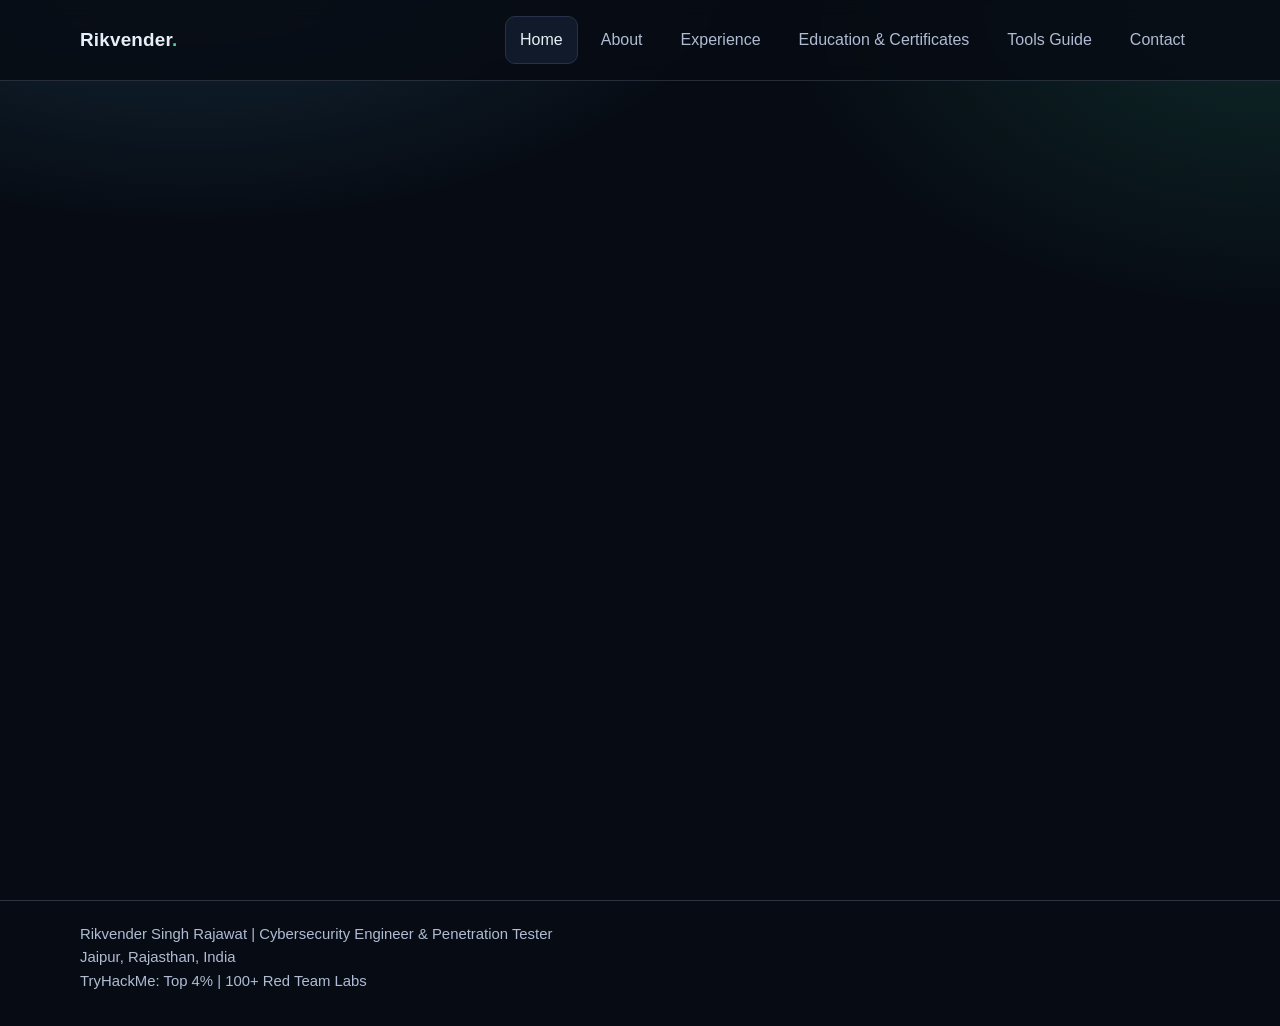
==== index.html @ 1ebbcfe5 "Add files via upload" ====
<!DOCTYPE html>
<html lang="en">
<head>
    <meta charset="UTF-8">
    <meta name="viewport" content="width=device-width, initial-scale=1.0">
    <base href="/">
    <title>Rikvender Singh Rajawat | Cyber Security Engineer</title>
    <meta name="description" content="Rikvender Singh Rajawat with VAPT work and CTF learning guide.">

    <meta http-equiv="Content-Security-Policy" content="default-src 'self'; script-src 'self'; style-src 'self' 'unsafe-inline' https://fonts.googleapis.com; font-src 'self' https://fonts.gstatic.com; img-src 'self' data:; connect-src 'self'; object-src 'none'; frame-ancestors 'none'; form-action 'self'; base-uri 'self';">
    <meta http-equiv="X-Content-Type-Options" content="nosniff">
    <meta http-equiv="X-Frame-Options" content="DENY">
    <meta http-equiv="Referrer-Policy" content="strict-origin-when-cross-origin">
    <meta http-equiv="Permissions-Policy" content="geolocation=(), microphone=(), camera=()">
    <link rel="preconnect" href="https://fonts.googleapis.com">
    <link rel="preconnect" href="https://fonts.gstatic.com" crossorigin>
    <link href="https://fonts.googleapis.com/css2?family=Space+Grotesk:wght@400;500;700&family=IBM+Plex+Mono:wght@400;500&display=swap" rel="stylesheet">
    <link rel="stylesheet" href="style.css">
</head>
<body>
    <header class="site-header">
        <div class="container nav-wrap">
            <a class="brand" href="/">Rikvender<span class="dot">.</span></a>
            <nav class="main-nav">
                <a class="active" href="/">Home</a>
                <a href="/about/">About</a>
                <a href="/experience/">Experience</a>
                <a href="/education/">Education & Certificates</a>
                <a href="/ctf/">Tools Guide</a>
                <a href="/contact/">Contact</a>
            </nav>
        </div>
    </header>

    <main>
        <section class="hero">
            <div class="container">
                <div class="hero-top-grid">
                    <div class="hero-copy reveal">
                        <p class="eyebrow">Certified Ethical Hacker (CEH v13)</p>
                        <h1>Rikvender Singh Rajawat</h1>
                        <p class="lead">
                            VAPT Analyst at <strong>GetePay, Jaipur</strong> focused on web and API penetration testing,
                            exploit validation, and practical remediation support.
                        </p>
                        <p class="achievement-badge">
                            IndiaSkills 2025-2026: West Region Gold Winner and State Gold Winner in Cyber Security
                        </p>
                        <div class="cta-row">
                            <a class="btn btn-primary" href="/experience/">View Experience</a>
                            <a class="btn btn-ghost" href="/education/">Certificates</a>
                        </div>
                    </div>
                    <aside class="hero-profile-card animated-box reveal delay-1">
                        <img class="hero-profile-photo" src="profile.jpg" alt="Portrait of Rikvender Singh Rajawat">
                    </aside>
                </div>

                <div class="hero-bottom-grid">
                    <aside class="hero-medal-card animated-box reveal">
                        <img class="hero-medal-photo" src="madel.jpg" alt="Gold medal achievement in cyber security">
                    </aside>
                    <aside class="hero-card core-skills-card reveal delay-1">
                        <h2>Core Skills</h2>
                        <ul class="focus-list">
                            <li>Web and API Penetration Testing</li>
                            <li>Network VAPT (internal/external)</li>
                            <li>Network Security</li>
                            <li>Burp Suite, OWASP ZAP, and Nmap</li>
                            <li>SQL Injection, XSS, and IDOR validation</li>
                            <li>VAPT scoping with attacker-minded test plans</li>
                            <li>Risk-based VAPT reports and retest verification</li>
                        </ul>
                    </aside>
                </div>
            </div>
        </section>
    </main>

    <footer class="site-footer">
        <div class="container footer-wrap">
            <div class="footer-content">
                <div class="footer-info">
                    <p>Rikvender Singh Rajawat | Cybersecurity Engineer & Penetration Tester</p>
                    <p>Jaipur, Rajasthan, India</p>
                    <p>TryHackMe: Top 4% | 100+ Red Team Labs</p>
                </div>
            </div>
        </div>
    </footer>

    <script src="script.js"></script>
</body>
</html>
---- style.css ----
:root {
    --bg: #070c14;
    --bg-soft: #0e1624;
    --surface: #141f33;
    --line: #26324a;
    --text: #e8eef6;
    --muted: #b0bcd4;
    --accent: #39d8a6;
    --accent-2: #5cc8ff;
    --danger: #ff616a;
    --shadow: 0 8px 24px rgba(0, 0, 0, 0.28);
}

* {
    box-sizing: border-box;
}

html,
body {
    margin: 0;
    padding: 0;
}

body {
    background:
        radial-gradient(900px 500px at 15% -10%, rgba(92, 200, 255, 0.18), transparent 65%),
        radial-gradient(800px 500px at 100% 0%, rgba(57, 216, 166, 0.14), transparent 62%),
        var(--bg);
    color: var(--text);
    font-family: "Space Grotesk", sans-serif;
    line-height: 1.6;
}

.container {
    width: min(1120px, 92%);
    margin: 0 auto;
}

.site-header {
    position: sticky;
    top: 0;
    z-index: 50;
    background: rgba(7, 12, 20, 0.88);
    border-bottom: 1px solid rgba(152, 166, 193, 0.22);
    backdrop-filter: blur(10px);
}

.nav-wrap {
    display: flex;
    justify-content: space-between;
    align-items: center;
    padding: 16px 0;
    gap: 12px;
}

.brand {
    color: var(--text);
    text-decoration: none;
    font-size: 1.18rem;
    font-weight: 700;
    letter-spacing: 0.2px;
}

.dot {
    color: var(--accent);
}

.main-nav {
    display: flex;
    flex-wrap: wrap;
    gap: 8px;
}

.main-nav a {
    color: var(--muted);
    text-decoration: none;
    padding: 10px 14px;
    border-radius: 10px;
    border: 1px solid transparent;
    transition: all 0.25s ease;
}

.main-nav a:hover,
.main-nav a.active {
    color: var(--text);
    border-color: var(--line);
    background: rgba(20, 31, 51, 0.8);
}

.hero {
    padding: 80px 0 56px;
}

.hero-top-grid,
.hero-bottom-grid {
    display: grid;
    grid-template-columns: 1.55fr 1fr;
    gap: 24px;
    align-items: start;
}

.hero-bottom-grid {
    margin-top: 14px;
    grid-template-columns: 1fr 1.55fr;
}

.hero-profile-photo {
    display: block;
    width: 100%;
    max-height: 360px;
    object-fit: contain;
    border-radius: 12px;
    border: 1px solid var(--line);
    background: rgba(14, 22, 36, 0.92);
    padding: 6px;
}

.eyebrow {
    margin: 0 0 8px;
    color: var(--accent-2);
    font-family: "IBM Plex Mono", monospace;
    font-size: 0.9rem;
    letter-spacing: 0.6px;
    text-transform: uppercase;
}

h1 {
    margin: 0 0 16px;
    font-size: clamp(1.9rem, 3.8vw, 3rem);
    line-height: 1.1;
}

h2 {
    margin: 0 0 12px;
    font-size: clamp(1.5rem, 3vw, 2rem);
    line-height: 1.15;
}

h3 {
    margin: 0 0 8px;
}

.lead {
    margin: 0 0 16px;
    color: var(--muted);
    font-size: 1.08rem;
    max-width: 68ch;
    line-height: 1.65;
}

.achievement-badge {
    margin: 0 0 20px;
    display: inline-block;
    color: #061116;
    background: linear-gradient(90deg, var(--accent), #9decd4);
    border-radius: 999px;
    padding: 8px 14px;
    font-size: 0.92rem;
    font-weight: 700;
}

.cta-row {
    display: flex;
    gap: 10px;
    flex-wrap: wrap;
}

.btn {
    display: inline-flex;
    align-items: center;
    justify-content: center;
    text-decoration: none;
    border-radius: 10px;
    border: 1px solid var(--line);
    padding: 10px 14px;
    font-weight: 600;
    transition: transform 0.25s ease, opacity 0.25s ease, border-color 0.25s ease;
}

.btn:hover {
    transform: translateY(-2px);
}

.btn-primary {
    color: #061116;
    background: linear-gradient(90deg, var(--accent), #8cf5d6);
    border: none;
}

.btn-ghost {
    color: var(--text);
    background: rgba(20, 31, 51, 0.9);
}

.hero-card,
.hero-profile-card,
.hero-medal-card,
.card,
.home-photo-card,
.timeline-item,
.contact-item,
.unfold-card,
.resume-layout,
.project-item,
.about-block {
    background: linear-gradient(180deg, rgba(22, 35, 54, 0.95), rgba(14, 22, 36, 0.98));
    border: 1px solid var(--line);
    border-radius: 14px;
    box-shadow: var(--shadow);
}

.animated-box {
    position: relative;
    overflow: hidden;
    isolation: isolate;
    transition: transform 0.25s ease, border-color 0.25s ease;
}

.animated-box::before {
    content: "";
    position: absolute;
    inset: -120% 30%;
    background: linear-gradient(180deg, transparent, rgba(92, 200, 255, 0.24), transparent);
    animation: box-sweep 4.8s linear infinite;
    z-index: 0;
    pointer-events: none;
}

.animated-box > * {
    position: relative;
    z-index: 1;
}

.animated-box:hover {
    transform: translateY(-3px);
    border-color: rgba(92, 200, 255, 0.55);
}

@keyframes box-sweep {
    0% {
        transform: translateY(-32%);
    }
    100% {
        transform: translateY(32%);
    }
}

.about-highlights {
    display: grid;
    grid-template-columns: repeat(4, minmax(0, 1fr));
    gap: 12px;
}

.about-kpi {
    position: relative;
    overflow: hidden;
    background: linear-gradient(180deg, rgba(20, 31, 51, 0.9), rgba(14, 22, 36, 0.95));
    border: 1px solid var(--line);
    border-radius: 12px;
    padding: 14px;
    box-shadow: var(--shadow);
}

.about-kpi::before {
    content: "";
    position: absolute;
    inset: 0 auto auto 0;
    width: 100%;
    height: 2px;
    background: linear-gradient(90deg, var(--accent), var(--accent-2));
}

.about-kpi-label {
    display: block;
    color: var(--muted);
    font-family: "IBM Plex Mono", monospace;
    font-size: 0.76rem;
    letter-spacing: 0.4px;
    text-transform: uppercase;
}

.about-kpi strong {
    display: block;
    margin-top: 5px;
    font-size: 0.95rem;
    line-height: 1.35;
}

.about-grid {
    display: grid;
    grid-template-columns: repeat(2, minmax(0, 1fr));
    gap: 14px;
}

.about-card {
    background: linear-gradient(180deg, rgba(20, 31, 51, 0.9), rgba(14, 22, 36, 0.95));
    border: 1px solid var(--line);
    border-radius: 14px;
    box-shadow: var(--shadow);
    padding: 18px;
}

.about-card-priority {
    border-color: rgba(92, 200, 255, 0.55);
    grid-column: span 2;
}

.about-card p {
    margin: 0;
    color: var(--muted);
}

.about-card p + p {
    margin-top: 10px;
}

.about-list {
    margin: 0;
    padding-left: 18px;
    color: var(--muted);
}

.about-list li + li {
    margin-top: 8px;
}

.about-actions {
    display: flex;
    gap: 10px;
    flex-wrap: wrap;
}

.about-identity-panel {
    background: linear-gradient(180deg, rgba(20, 31, 51, 0.92), rgba(14, 22, 36, 0.98));
    border: 1px solid var(--line);
    border-radius: 14px;
    box-shadow: var(--shadow);
    padding: 18px;
}

.about-identity-panel p {
    margin: 0;
    color: var(--muted);
}

.about-meta-row {
    display: flex;
    flex-wrap: wrap;
    gap: 8px;
    margin-bottom: 12px;
}

.about-meta-chip {
    border: 1px solid rgba(92, 200, 255, 0.45);
    background: rgba(14, 22, 36, 0.92);
    color: var(--text);
    padding: 6px 10px;
    border-radius: 999px;
    font-size: 0.82rem;
    line-height: 1.25;
}

.about-role-grid {
    display: grid;
    grid-template-columns: repeat(2, minmax(0, 1fr));
    gap: 14px;
}

.about-role-card {
    background: linear-gradient(180deg, rgba(20, 31, 51, 0.92), rgba(14, 22, 36, 0.98));
    border: 1px solid var(--line);
    border-radius: 14px;
    box-shadow: var(--shadow);
    padding: 18px;
}

.about-role-card h2 {
    margin-bottom: 10px;
}

.about-role-card p {
    margin: 0;
    color: var(--muted);
}

.about-role-card p + p {
    margin-top: 10px;
}

.about-lite-hero p:last-child {
    max-width: 62ch;
}

.about-lite-grid {
    display: grid;
    grid-template-columns: 1.25fr 1fr;
    gap: 18px;
}

.about-lite-offset {
    grid-template-columns: 1fr 1.25fr;
}

.about-lite-panel {
    position: relative;
    overflow: hidden;
    background: linear-gradient(180deg, rgba(22, 35, 54, 0.95), rgba(14, 22, 36, 0.98));
    border: 1px solid rgba(92, 200, 255, 0.35);
    border-radius: 16px;
    box-shadow: var(--shadow);
    padding: 24px 26px;
}

.about-lite-panel::before {
    content: "";
    position: absolute;
    inset: 0 auto auto 0;
    width: 100%;
    height: 2px;
    background: linear-gradient(90deg, var(--accent-2), var(--accent));
}

.about-lite-panel h2 {
    margin-bottom: 10px;
    font-size: clamp(1.2rem, 2.2vw, 1.45rem);
}

.about-lite-panel p {
    margin: 0;
    color: var(--muted);
}

.about-lite-chips {
    display: flex;
    flex-wrap: wrap;
    gap: 8px;
    margin-top: 14px;
}

.about-lite-chips span {
    padding: 6px 10px;
    border-radius: 999px;
    border: 1px solid var(--line);
    background: rgba(7, 12, 20, 0.72);
    color: var(--text);
    font-size: 0.82rem;
    line-height: 1.2;
}

.about-lite-list {
    margin: 0;
    padding-left: 18px;
    color: var(--muted);
}

.about-lite-list li + li {
    margin-top: 8px;
}

.about-lite-panel .about-actions {
    margin-top: 14px;
}

.exp-highlights {
    display: grid;
    grid-template-columns: repeat(4, minmax(0, 1fr));
    gap: 12px;
}

.exp-kpi {
    position: relative;
    overflow: hidden;
    background: linear-gradient(180deg, rgba(20, 31, 51, 0.9), rgba(14, 22, 36, 0.95));
    border: 1px solid var(--line);
    border-radius: 12px;
    padding: 14px;
    box-shadow: var(--shadow);
}

.exp-kpi::before {
    content: "";
    position: absolute;
    inset: 0 auto auto 0;
    width: 100%;
    height: 2px;
    background: linear-gradient(90deg, var(--accent), var(--accent-2));
}

.exp-kpi-label {
    display: block;
    color: var(--muted);
    font-family: "IBM Plex Mono", monospace;
    font-size: 0.76rem;
    letter-spacing: 0.4px;
    text-transform: uppercase;
}

.exp-kpi strong {
    display: block;
    margin-top: 5px;
    font-size: 0.95rem;
    line-height: 1.35;
}

.exp-primary-card,
.exp-card {
    background: linear-gradient(180deg, rgba(20, 31, 51, 0.9), rgba(14, 22, 36, 0.95));
    border: 1px solid var(--line);
    border-radius: 14px;
    box-shadow: var(--shadow);
}

.exp-primary-card {
    padding: 20px;
    border-color: rgba(92, 200, 255, 0.55);
}

.exp-card {
    padding: 18px;
}

.exp-role-head {
    display: flex;
    justify-content: space-between;
    gap: 12px;
    flex-wrap: wrap;
    margin-bottom: 8px;
}

.exp-role-head h2 {
    margin: 0;
    font-size: clamp(1.2rem, 2.2vw, 1.55rem);
}

.exp-date {
    color: var(--accent);
    font-family: "IBM Plex Mono", monospace;
    font-size: 0.9rem;
}

.exp-primary-card p,
.exp-card p {
    margin: 0;
    color: var(--muted);
}

.exp-primary-card p + p,
.exp-card p + p {
    margin-top: 10px;
}

.exp-columns {
    display: grid;
    grid-template-columns: repeat(2, minmax(0, 1fr));
    gap: 14px;
    margin-top: 14px;
}

.exp-columns h3 {
    margin-bottom: 8px;
}

.exp-list {
    margin: 0;
    padding-left: 20px;
    color: var(--muted);
    line-height: 1.7;
}

.exp-list li + li {
    margin-top: 8px;
}

.exp-grid {
    display: grid;
    grid-template-columns: repeat(2, minmax(0, 1fr));
    gap: 14px;
}

.exp-page-hero {
    padding-bottom: 10px;
}

.exp-hero-grid {
    display: grid;
    grid-template-columns: 1.55fr 1fr;
    gap: 16px;
    align-items: stretch;
}

.exp-resume-box {
    background: rgba(14, 22, 36, 0.92);
    border: 1px solid rgba(92, 200, 255, 0.4);
    border-radius: 14px;
    box-shadow: var(--shadow);
    padding: 18px;
}

.exp-resume-box h3 {
    margin: 4px 0 8px;
}

.exp-resume-box p {
    margin: 0 0 14px;
    color: var(--muted);
}

.exp-mini-label {
    display: inline-block;
    color: var(--accent-2);
    font-family: "IBM Plex Mono", monospace;
    font-size: 0.78rem;
    letter-spacing: 0.5px;
    text-transform: uppercase;
}

.exp-logo-strip {
    display: grid;
    grid-template-columns: repeat(3, minmax(0, 1fr));
    gap: 12px;
}

.exp-logo-item {
    display: flex;
    align-items: center;
    gap: 14px;
    background: rgba(18, 28, 44, 0.95);
    border: 1px solid var(--line);
    border-radius: 12px;
    box-shadow: var(--shadow);
    padding: 16px 18px;
}

.exp-logo-item img {
    width: 52px;
    height: 52px;
    object-fit: contain;
    border-radius: 8px;
    border: 1px solid var(--line);
    background: #fff;
    padding: 5px;
    flex-shrink: 0;
}

.exp-logo-item strong {
    display: block;
    line-height: 1.3;
}

.exp-logo-item p {
    margin: 2px 0 0;
    color: var(--muted);
    font-size: 0.9rem;
}

.exp-spotlight {
    background: linear-gradient(180deg, rgba(22, 35, 54, 0.95), rgba(14, 22, 36, 0.98));
    border: 1px solid rgba(92, 200, 255, 0.5);
    border-radius: 14px;
    box-shadow: var(--shadow);
    padding: 26px;
}

.exp-spotlight-head,
.exp-role-top {
    display: flex;
    justify-content: space-between;
    gap: 12px;
    flex-wrap: wrap;
    align-items: flex-start;
}

.exp-company-wrap {
    display: flex;
    align-items: center;
    gap: 12px;
}

.exp-company-logo,
.exp-role-logo {
    width: 72px;
    height: 72px;
    object-fit: contain;
    border-radius: 10px;
    border: 1px solid var(--line);
    background: #fff;
    padding: 6px;
    flex-shrink: 0;
}

.exp-role-logo {
    width: 58px;
    height: 58px;
}

.exp-company-location {
    margin: 2px 0 0;
    color: var(--muted);
}

.exp-spotlight p {
    margin: 12px 0 0;
    color: var(--muted);
}

.exp-detail-grid {
    display: grid;
    grid-template-columns: repeat(2, minmax(0, 1fr));
    gap: 14px;
    margin-top: 14px;
}

.exp-detail-grid h3 {
    margin-bottom: 8px;
}

.exp-role-list {
    display: grid;
    gap: 14px;
}

.exp-role-item {
    background: rgba(18, 28, 44, 0.95);
    border: 1px solid var(--line);
    border-radius: 14px;
    box-shadow: var(--shadow);
    padding: 20px;
}

.exp-role-item .exp-list {
    margin-top: 12px;
}

.ed-kpi-row {
    display: grid;
    grid-template-columns: repeat(4, minmax(0, 1fr));
    gap: 12px;
}

.ed-kpi {
    position: relative;
    overflow: hidden;
    background: linear-gradient(180deg, rgba(20, 31, 51, 0.92), rgba(14, 22, 36, 0.98));
    border: 1px solid var(--line);
    border-radius: 12px;
    box-shadow: var(--shadow);
    padding: 14px;
}

.ed-kpi::before {
    content: "";
    position: absolute;
    inset: 0 auto auto 0;
    width: 100%;
    height: 2px;
    background: linear-gradient(90deg, var(--accent), var(--accent-2));
}

.ed-kpi-label {
    display: block;
    color: var(--muted);
    font-family: "IBM Plex Mono", monospace;
    font-size: 0.76rem;
    letter-spacing: 0.4px;
    text-transform: uppercase;
}

.ed-kpi strong {
    display: block;
    margin-top: 5px;
    font-size: 0.95rem;
    line-height: 1.35;
}

.ed-feature-grid {
    display: grid;
    grid-template-columns: repeat(2, minmax(0, 1fr));
    gap: 14px;
}

.ed-feature-card {
    background: linear-gradient(180deg, rgba(20, 31, 51, 0.92), rgba(14, 22, 36, 0.98));
    border: 1px solid var(--line);
    border-radius: 14px;
    box-shadow: var(--shadow);
    padding: 18px;
}

.ed-feature-card p {
    margin: 0;
    color: var(--muted);
}

.ed-feature-card p + p {
    margin-top: 10px;
}

.ed-list {
    margin: 10px 0 0;
    padding-left: 18px;
    color: var(--muted);
}

.ed-list li + li {
    margin-top: 8px;
}

.ed-school-grid {
    display: grid;
    grid-template-columns: repeat(2, minmax(0, 1fr));
    gap: 14px;
}

.ed-school-card {
    background: linear-gradient(180deg, rgba(20, 31, 51, 0.92), rgba(14, 22, 36, 0.98));
    border: 1px solid var(--line);
    border-radius: 14px;
    box-shadow: var(--shadow);
    padding: 18px;
}

.ed-school-card h3 {
    margin-bottom: 6px;
}

.ed-school-card p {
    margin: 0;
    color: var(--muted);
}

.ed-school-card p + p {
    margin-top: 8px;
}

.ed-school-date {
    margin-bottom: 8px !important;
    color: var(--accent);
    font-family: "IBM Plex Mono", monospace;
    font-size: 0.88rem;
}

.ed-cert-grid {
    display: grid;
    grid-template-columns: repeat(3, minmax(0, 1fr));
    gap: 14px;
}

.ed-cert-card {
    background: linear-gradient(180deg, rgba(20, 31, 51, 0.92), rgba(14, 22, 36, 0.98));
    border: 1px solid var(--line);
    border-radius: 14px;
    box-shadow: var(--shadow);
    padding: 18px;
}

.ed-cert-card p {
    margin: 0;
    color: var(--muted);
}

.ed-actions {
    display: flex;
    gap: 10px;
    flex-wrap: wrap;
}

.edu-page-hero {
    padding-bottom: 12px;
}

.edu-hero-grid {
    display: grid;
    grid-template-columns: 1.55fr 1fr;
    gap: 16px;
    align-items: stretch;
}

.edu-side-card {
    background: rgba(14, 22, 36, 0.92);
    border: 1px solid rgba(92, 200, 255, 0.42);
    border-radius: 14px;
    box-shadow: var(--shadow);
    padding: 18px;
}

.edu-mini-label {
    display: inline-block;
    color: var(--accent-2);
    font-family: "IBM Plex Mono", monospace;
    font-size: 0.78rem;
    letter-spacing: 0.5px;
    text-transform: uppercase;
}

.edu-side-list {
    margin: 10px 0 0;
    padding-left: 18px;
    color: var(--muted);
}

.edu-side-list li + li {
    margin-top: 8px;
}

.edu-visual-grid {
    display: grid;
    grid-template-columns: repeat(3, minmax(0, 1fr));
    gap: 18px;
}

.edu-visual-card {
    background: linear-gradient(180deg, rgba(20, 31, 51, 0.95), rgba(14, 22, 36, 0.98));
    border: 1px solid var(--line);
    border-radius: 14px;
    box-shadow: var(--shadow);
    padding: 20px;
}

/* THM badge card: full-width row, badge fits inside */
.edu-thm-card {
    grid-column: 1 / -1;
    display: flex;
    flex-direction: column;
    align-items: center;
    padding: 24px;
}

.thm-badge-wrap {
    margin-top: 16px;
    width: 100%;
    max-width: 400px;
    display: flex;
    justify-content: center;
    align-items: center;
    overflow: hidden;
}

#thm-badge {
    width: 100%;
    max-width: 360px;
    height: 95px;
    border-radius: 12px;
    border: none;
    display: block;
}

.edu-badge-image {
    display: block;
    width: 100%;
    height: 120px;
    object-fit: contain;
    border-radius: 10px;
    border: 1px solid var(--line);
    background: rgba(255, 255, 255, 0.96);
    padding: 8px;
    margin-bottom: 12px;
}

.edu-visual-card h3 {
    margin-bottom: 8px;
}

.edu-visual-card p {
    margin: 0;
    color: var(--muted);
    line-height: 1.65;
}

.edu-mini-list {
    margin: 0;
    padding-left: 18px;
    color: var(--muted);
}

.edu-mini-list li + li {
    margin-top: 8px;
}

.edu-academic-grid {
    display: grid;
    grid-template-columns: repeat(2, minmax(0, 1fr));
    gap: 14px;
}

.edu-academic-card {
    background: rgba(18, 28, 44, 0.95);
    border: 1px solid var(--line);
    border-radius: 14px;
    box-shadow: var(--shadow);
    padding: 20px;
}

.edu-school-head {
    display: flex;
    gap: 12px;
    align-items: center;
    margin-bottom: 10px;
}

.edu-university-logo {
    width: 70px;
    height: 70px;
    object-fit: contain;
    border-radius: 10px;
    border: 1px solid var(--line);
    background: #fff;
    padding: 6px;
    flex-shrink: 0;
}

.edu-school-name {
    margin: 0;
    color: var(--muted);
}

.edu-school-gpa {
    margin: 0 0 8px;
    color: var(--accent);
    font-family: "IBM Plex Mono", monospace;
    font-size: 0.88rem;
}

.edu-academic-card p {
    margin: 0;
    color: var(--muted);
}

.edu-cert-layout {
    display: grid;
    grid-template-columns: repeat(2, minmax(0, 1fr));
    gap: 14px;
}

.edu-cert-panel {
    background: rgba(14, 22, 36, 0.92);
    border: 1px solid var(--line);
    border-radius: 14px;
    box-shadow: var(--shadow);
    padding: 18px;
}

.edu-cert-panel h3 {
    margin-bottom: 10px;
}

.hero-card {
    padding: 22px;
}

.hero-profile-card {
    padding: 16px;
}

.hero-medal-card {
    padding: 20px;
}

.hero-medal-photo {
    display: block;
    width: 100%;
    max-height: 320px;
    object-fit: contain;
    border-radius: 10px;
    border: 1px solid var(--line);
    background: rgba(14, 22, 36, 0.92);
    padding: 6px;
    margin-bottom: 0;
}

.core-skills-card {
    margin-top: 20px;
    background: rgba(14, 22, 36, 0.95);
}

.focus-list {
    margin: 0;
    padding-left: 20px;
    color: var(--muted);
    line-height: 1.7;
}

.focus-list li + li {
    margin-top: 6px;
}

.section {
    padding: 28px 0 40px;
}

.section-head {
    margin-bottom: 22px;
}

.section-head .eyebrow {
    margin-bottom: 6px;
}

.cards {
    display: grid;
    grid-template-columns: repeat(3, minmax(0, 1fr));
    gap: 14px;
}

.card {
    padding: 18px;
}

.home-photo-grid {
    display: grid;
    grid-template-columns: repeat(2, minmax(0, 1fr));
    gap: 14px;
}

.home-photo-card {
    padding: 18px;
}

.home-photo {
    display: block;
    width: 100%;
    aspect-ratio: 4 / 3;
    object-fit: cover;
    border-radius: 10px;
    border: 1px solid var(--line);
    margin-bottom: 12px;
}

.card p,
.timeline-item p,
.about-block p,
.project-item p,
.contact-item p,
.resume-layout p {
    margin: 0;
    color: var(--muted);
}

.home-photo-card p {
    margin: 0;
    color: var(--muted);
}

.unfold-card {
    overflow: hidden;
}

.unfold-trigger {
    width: 100%;
    background: transparent;
    border: none;
    padding: 16px 18px;
    color: var(--text);
    display: flex;
    justify-content: space-between;
    align-items: center;
    font: inherit;
    cursor: pointer;
}

.plus {
    font-size: 1.45rem;
    color: var(--accent);
    transition: transform 0.2s ease;
}

.unfold-card.open .plus {
    transform: rotate(45deg);
}

.unfold-content {
    max-height: 0;
    overflow: hidden;
    transition: max-height 0.35s ease;
    border-top: 1px solid transparent;
}

.unfold-card.open .unfold-content {
    border-top-color: var(--line);
    max-height: 380px;
}

.unfold-content p {
    margin: 0;
    padding: 16px 18px 18px;
    color: var(--muted);
}

.page-hero {
    padding: 64px 0 24px;
}

.page-hero p {
    margin: 0;
    color: var(--muted);
    max-width: 70ch;
}

.timeline {
    display: grid;
    gap: 12px;
}

.timeline-item {
    padding: 18px;
    border-left: 4px solid var(--accent-2);
}

.timeline-head {
    display: flex;
    justify-content: space-between;
    gap: 14px;
    flex-wrap: wrap;
    margin-bottom: 8px;
}

.timeline-head strong {
    font-size: 1.04rem;
}

.timeline-head span {
    color: var(--accent);
    font-family: "IBM Plex Mono", monospace;
    font-size: 0.9rem;
}

.chip-row {
    display: flex;
    flex-wrap: wrap;
    gap: 8px;
}

.chip {
    border: 1px solid var(--line);
    padding: 6px 10px;
    border-radius: 999px;
    color: var(--muted);
    background: rgba(14, 22, 36, 0.9);
    font-size: 0.88rem;
}

.project-list {
    display: grid;
    gap: 12px;
}

.project-item {
    padding: 18px;
}

.project-item h3 {
    margin: 0 0 8px;
}

.resume-layout {
    padding: 20px;
}

.resume-header {
    border-bottom: 1px solid var(--line);
    margin-bottom: 14px;
    padding-bottom: 10px;
}

.resume-header h2 {
    margin-bottom: 4px;
}

.resume-block {
    margin: 14px 0;
}

.resume-block h3 {
    margin-bottom: 6px;
}

.tool-list {
    margin: 0;
    padding-left: 18px;
    color: var(--muted);
    columns: 2;
}

.contact-grid {
    display: grid;
    gap: 18px;
    grid-template-columns: repeat(3, minmax(0, 1fr));
}

.contact-item {
    padding: 20px;
}

.contact-item a {
    color: var(--accent-2);
    text-decoration: none;
}

.contact-social-toggle {
    margin-top: 8px;
}

.contact-social-panel {
    display: grid;
    gap: 8px;
    margin-top: 12px;
}

.contact-social-panel p {
    margin: 0;
}

.contact-social-panel[hidden] {
    display: none;
}

.guide-grid,
.resource-grid {
    display: grid;
    grid-template-columns: repeat(2, minmax(0, 1fr));
    gap: 14px;
}

.guide-card,
.resource-item {
    background: linear-gradient(180deg, rgba(20, 31, 51, 0.9), rgba(14, 22, 36, 0.95));
    border: 1px solid var(--line);
    border-radius: 14px;
    box-shadow: var(--shadow);
    padding: 18px;
}

.guide-card p,
.resource-item p {
    margin: 0;
    color: var(--muted);
}

.guide-card p + p {
    margin-top: 8px;
}

.guide-meta {
    color: var(--accent-2) !important;
    font-family: "IBM Plex Mono", monospace;
    font-size: 0.88rem;
}

.guide-card code {
    display: inline-block;
    margin-top: 2px;
    color: var(--text);
    background: rgba(7, 12, 20, 0.78);
    border: 1px solid var(--line);
    border-radius: 8px;
    padding: 5px 8px;
    font-family: "IBM Plex Mono", monospace;
    font-size: 0.84rem;
}

.checklist {
    margin: 0;
    padding: 14px 18px 18px 32px;
    color: var(--muted);
}

.checklist li + li {
    margin-top: 8px;
}

.site-footer {
    border-top: 1px solid rgba(152, 166, 193, 0.26);
    margin-top: 48px;
}

.footer-wrap {
    padding: 22px 0 32px;
    display: flex;
    justify-content: space-between;
    gap: 12px;
    flex-wrap: wrap;
}

.footer-wrap p {
    margin: 0;
    color: var(--muted);
    font-size: 0.93rem;
}

.footer-content {
    display: flex;
    justify-content: space-between;
    align-items: center;
    gap: 30px;
    flex-wrap: wrap;
    width: 100%;
}

.footer-info {
    flex: 1;
    min-width: 250px;
}

.social-links {
    display: flex;
    gap: 12px;
    flex-wrap: wrap;
}

.social-btn {
    display: inline-flex;
    align-items: center;
    gap: 8px;
    padding: 10px 16px;
    background: rgba(152, 166, 193, 0.1);
    border: 1px solid rgba(152, 166, 193, 0.2);
    border-radius: 8px;
    color: var(--text);
    text-decoration: none;
    font-size: 0.9rem;
    font-weight: 500;
    transition: all 0.2s ease;
    backdrop-filter: blur(10px);
}

.social-btn:hover {
    background: rgba(57, 216, 166, 0.15);
    border-color: var(--accent);
    transform: translateY(-2px);
    box-shadow: 0 4px 20px rgba(57, 216, 166, 0.2);
}

.social-btn svg {
    flex-shrink: 0;
}

.reveal {
    opacity: 0;
    transform: translateY(16px);
    transition: opacity 0.55s ease, transform 0.55s ease;
}

.reveal.show {
    opacity: 1;
    transform: translateY(0);
}

.delay-1 {
    transition-delay: 0.1s;
}

.delay-2 {
    transition-delay: 0.2s;
}

@media (max-width: 930px) {
    .hero-top-grid,
    .hero-bottom-grid,
    .exp-hero-grid,
    .exp-logo-strip,
    .exp-detail-grid,
    .edu-hero-grid,
    .edu-visual-grid,
    .edu-academic-grid,
    .edu-cert-layout,
    .cards,
    .home-photo-grid,
    .contact-grid,
    .guide-grid,
    .resource-grid,
    .about-grid,
    .about-lite-grid,
    .about-highlights,
    .about-role-grid,
    .exp-highlights,
    .exp-grid,
    .exp-columns,
    .ed-kpi-row,
    .ed-feature-grid,
    .ed-school-grid,
    .ed-cert-grid {
        grid-template-columns: 1fr;
    }

    .about-card-priority {
        grid-column: auto;
    }

    .tool-list {
        columns: 1;
    }

    .exp-role-top {
        flex-direction: column;
    }
}

@media (max-width: 650px) {
    .main-nav {
        justify-content: flex-start;
    }

    .nav-wrap {
        align-items: flex-start;
        flex-direction: column;
    }

    .hero {
        padding-top: 40px;
    }

    .hero-profile-photo {
        max-height: 300px;
    }

    .about-lite-panel {
        padding: 20px;
    }

    .edu-school-head {
        align-items: flex-start;
    }

    .edu-university-logo {
        width: 62px;
        height: 62px;
    }

    .edu-thm-card {
        padding: 20px;
    }

    #thm-badge {
        max-width: 100%;
        min-height: 90px;
    }

    .page-hero {
        padding-top: 48px;
    }

    .section {
        padding-top: 24px;
        padding-bottom: 32px;
    }
}
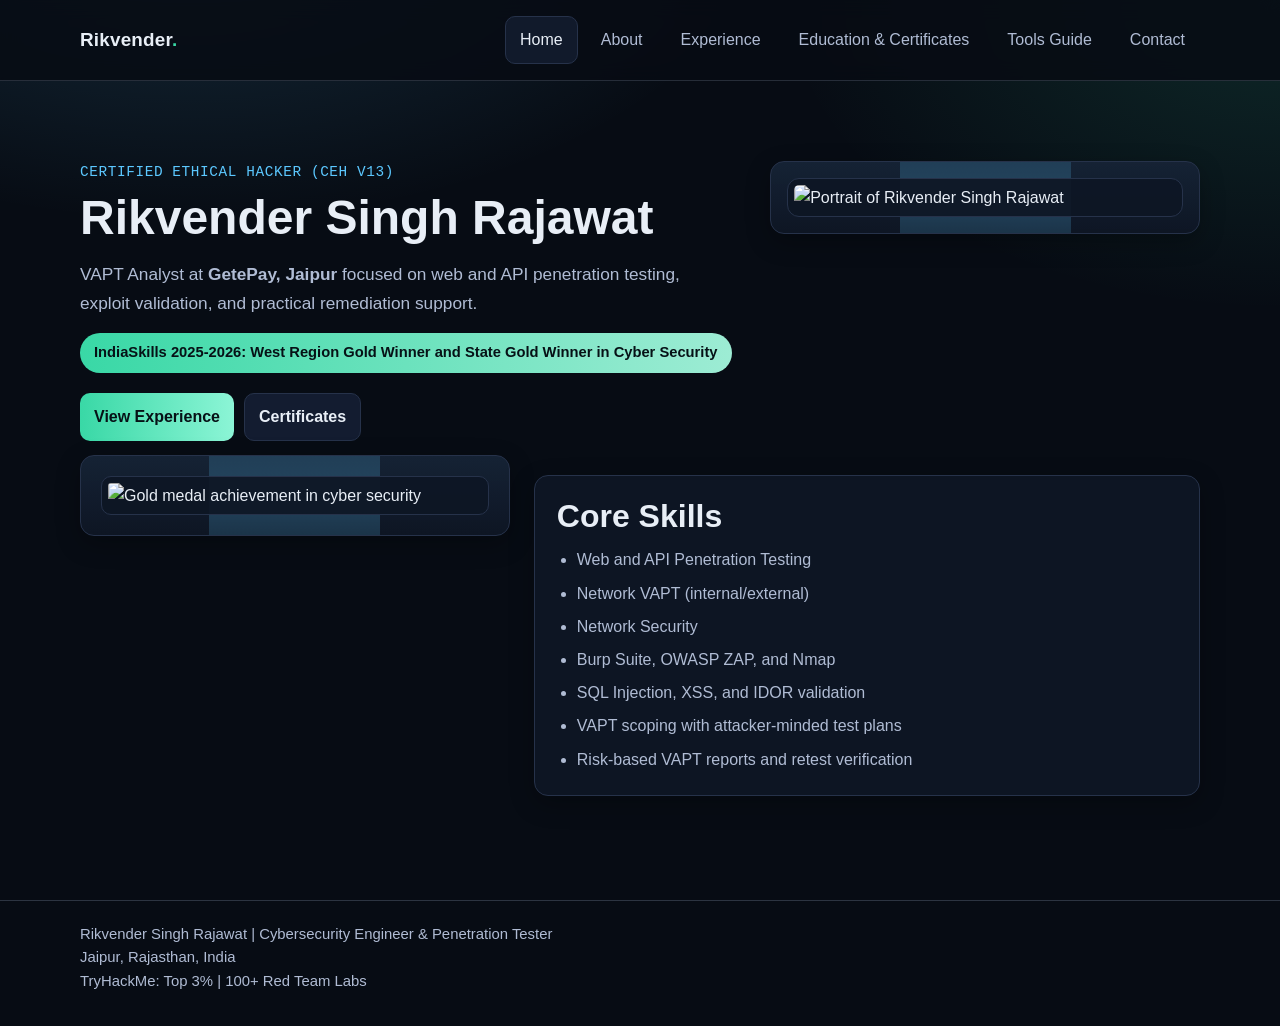
==== commit e129c7a7: "Update index.html" ====
--- a/index.html
+++ b/index.html
@@ -83,7 +83,7 @@
                 <div class="footer-info">
                     <p>Rikvender Singh Rajawat | Cybersecurity Engineer & Penetration Tester</p>
                     <p>Jaipur, Rajasthan, India</p>
-                    <p>TryHackMe: Top 4% | 100+ Red Team Labs</p>
+                    <p>TryHackMe: Top 3% | 100+ Red Team Labs</p>
                 </div>
             </div>
         </div>
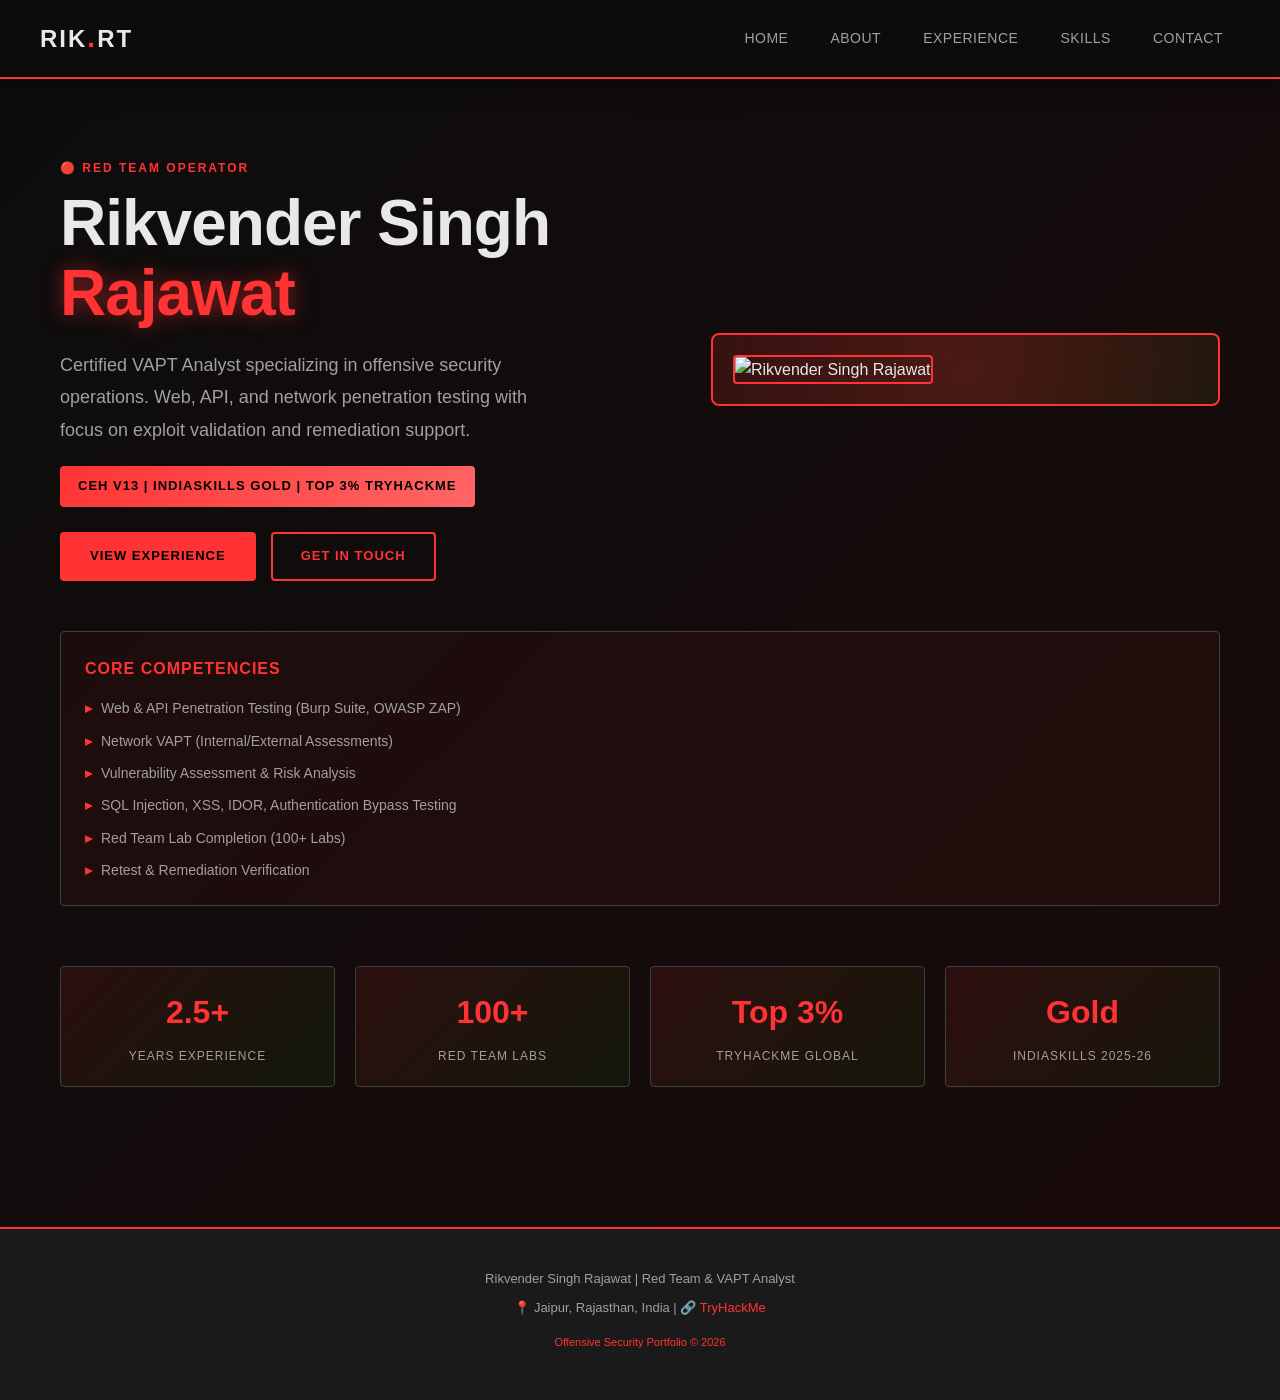
==== commit 9d425d59: "feat: complete modernization - red team VAPT analyst portfolio with professional UI/UX overhaul" ====
--- a/index.html
+++ b/index.html
@@ -1,94 +1,92 @@
-<!DOCTYPE html>
-<html lang="en">
-<head>
-    <meta charset="UTF-8">
-    <meta name="viewport" content="width=device-width, initial-scale=1.0">
-    <base href="/">
-    <title>Rikvender Singh Rajawat | Cyber Security Engineer</title>
-    <meta name="description" content="Rikvender Singh Rajawat with VAPT work and CTF learning guide.">
-
-    <meta http-equiv="Content-Security-Policy" content="default-src 'self'; script-src 'self'; style-src 'self' 'unsafe-inline' https://fonts.googleapis.com; font-src 'self' https://fonts.gstatic.com; img-src 'self' data:; connect-src 'self'; object-src 'none'; frame-ancestors 'none'; form-action 'self'; base-uri 'self';">
-    <meta http-equiv="X-Content-Type-Options" content="nosniff">
-    <meta http-equiv="X-Frame-Options" content="DENY">
-    <meta http-equiv="Referrer-Policy" content="strict-origin-when-cross-origin">
-    <meta http-equiv="Permissions-Policy" content="geolocation=(), microphone=(), camera=()">
-    <link rel="preconnect" href="https://fonts.googleapis.com">
-    <link rel="preconnect" href="https://fonts.gstatic.com" crossorigin>
-    <link href="https://fonts.googleapis.com/css2?family=Space+Grotesk:wght@400;500;700&family=IBM+Plex+Mono:wght@400;500&display=swap" rel="stylesheet">
-    <link rel="stylesheet" href="style.css">
-</head>
-<body>
-    <header class="site-header">
-        <div class="container nav-wrap">
-            <a class="brand" href="/">Rikvender<span class="dot">.</span></a>
-            <nav class="main-nav">
-                <a class="active" href="/">Home</a>
-                <a href="/about/">About</a>
-                <a href="/experience/">Experience</a>
-                <a href="/education/">Education & Certificates</a>
-                <a href="/ctf/">Tools Guide</a>
-                <a href="/contact/">Contact</a>
-            </nav>
-        </div>
-    </header>
-
-    <main>
-        <section class="hero">
-            <div class="container">
-                <div class="hero-top-grid">
-                    <div class="hero-copy reveal">
-                        <p class="eyebrow">Certified Ethical Hacker (CEH v13)</p>
-                        <h1>Rikvender Singh Rajawat</h1>
-                        <p class="lead">
-                            VAPT Analyst at <strong>GetePay, Jaipur</strong> focused on web and API penetration testing,
-                            exploit validation, and practical remediation support.
-                        </p>
-                        <p class="achievement-badge">
-                            IndiaSkills 2025-2026: West Region Gold Winner and State Gold Winner in Cyber Security
-                        </p>
-                        <div class="cta-row">
-                            <a class="btn btn-primary" href="/experience/">View Experience</a>
-                            <a class="btn btn-ghost" href="/education/">Certificates</a>
-                        </div>
-                    </div>
-                    <aside class="hero-profile-card animated-box reveal delay-1">
-                        <img class="hero-profile-photo" src="profile.jpg" alt="Portrait of Rikvender Singh Rajawat">
-                    </aside>
-                </div>
-
-                <div class="hero-bottom-grid">
-                    <aside class="hero-medal-card animated-box reveal">
-                        <img class="hero-medal-photo" src="madel.jpg" alt="Gold medal achievement in cyber security">
-                    </aside>
-                    <aside class="hero-card core-skills-card reveal delay-1">
-                        <h2>Core Skills</h2>
-                        <ul class="focus-list">
-                            <li>Web and API Penetration Testing</li>
-                            <li>Network VAPT (internal/external)</li>
-                            <li>Network Security</li>
-                            <li>Burp Suite, OWASP ZAP, and Nmap</li>
-                            <li>SQL Injection, XSS, and IDOR validation</li>
-                            <li>VAPT scoping with attacker-minded test plans</li>
-                            <li>Risk-based VAPT reports and retest verification</li>
-                        </ul>
-                    </aside>
-                </div>
-            </div>
-        </section>
-    </main>
-
-    <footer class="site-footer">
-        <div class="container footer-wrap">
-            <div class="footer-content">
-                <div class="footer-info">
-                    <p>Rikvender Singh Rajawat | Cybersecurity Engineer & Penetration Tester</p>
-                    <p>Jaipur, Rajasthan, India</p>
-                    <p>TryHackMe: Top 3% | 100+ Red Team Labs</p>
-                </div>
-            </div>
-        </div>
-    </footer>
-
-    <script src="script.js"></script>
-</body>
-</html>
+<!DOCTYPE html>
+<html lang="en">
+<head>
+    <meta charset="UTF-8">
+    <meta name="viewport" content="width=device-width, initial-scale=1.0">
+    <title>Rikvender Singh Rajawat | Red Team VAPT Analyst</title>
+    <meta name="description" content="Professional Red Team & VAPT Analyst portfolio. Specializing in web, API, and network penetration testing.">
+    <meta name="keywords" content="VAPT, Red Team, Penetration Testing, Cybersecurity, Ethical Hacking">
+    <meta property="og:title" content="Rikvender Singh Rajawat | Red Team VAPT Analyst">
+    <meta property="og:description" content="Professional Red Team & VAPT Analyst portfolio with CEH v13 certification.">
+    <link rel="stylesheet" href="style.css">
+</head>
+<body>
+    <header class="site-header">
+        <div class="container nav-wrap">
+            <a class="brand" href="/">RIK<span class="dot">.</span>RT</a>
+            <nav class="main-nav">
+                <a href="/" class="active">Home</a>
+                <a href="/about/">About</a>
+                <a href="/experience/">Experience</a>
+                <a href="/skills/">Skills</a>
+                <a href="/contact/">Contact</a>
+            </nav>
+        </div>
+    </header>
+
+    <main>
+        <section class="hero">
+            <div class="container">
+                <div class="hero-grid reveal">
+                    <div class="hero-copy">
+                        <p class="eyebrow">🔴 Red Team Operator</p>
+                        <h1>Rikvender Singh <span class="highlight">Rajawat</span></h1>
+                        <p class="lead">
+                            Certified VAPT Analyst specializing in offensive security operations. Web, API, and network penetration testing with focus on exploit validation and remediation support.
+                        </p>
+                        <span class="achievement-badge">CEH v13 | IndiaSkills Gold | Top 3% TryHackMe</span>
+                        <div class="cta-row">
+                            <a href="/experience/" class="btn btn-primary">View Experience</a>
+                            <a href="/contact/" class="btn btn-secondary">Get in Touch</a>
+                        </div>
+                    </div>
+                    <div class="hero-profile-card reveal delay-1">
+                        <img src="profile.jpg" alt="Rikvender Singh Rajawat" class="hero-profile-photo">
+                    </div>
+                </div>
+
+                <div class="skills-card reveal delay-2">
+                    <h3>Core Competencies</h3>
+                    <ul class="skills-list">
+                        <li>Web & API Penetration Testing (Burp Suite, OWASP ZAP)</li>
+                        <li>Network VAPT (Internal/External Assessments)</li>
+                        <li>Vulnerability Assessment & Risk Analysis</li>
+                        <li>SQL Injection, XSS, IDOR, Authentication Bypass Testing</li>
+                        <li>Red Team Lab Completion (100+ Labs)</li>
+                        <li>Retest & Remediation Verification</li>
+                    </ul>
+                </div>
+
+                <div class="stats-grid reveal delay-2">
+                    <div class="stat-card">
+                        <div class="stat-number">2.5+</div>
+                        <div class="stat-label">Years Experience</div>
+                    </div>
+                    <div class="stat-card">
+                        <div class="stat-number">100+</div>
+                        <div class="stat-label">Red Team Labs</div>
+                    </div>
+                    <div class="stat-card">
+                        <div class="stat-number">Top 3%</div>
+                        <div class="stat-label">TryHackMe Global</div>
+                    </div>
+                    <div class="stat-card">
+                        <div class="stat-number">Gold</div>
+                        <div class="stat-label">IndiaSkills 2025-26</div>
+                    </div>
+                </div>
+            </div>
+        </section>
+    </main>
+
+    <footer class="site-footer">
+        <div class="container footer-wrap">
+            <p>Rikvender Singh Rajawat | Red Team & VAPT Analyst</p>
+            <p>📍 Jaipur, Rajasthan, India | 🔗 <a href="https://tryhackme.com" style="color: var(--primary); text-decoration: none;">TryHackMe</a></p>
+            <p style="color: var(--primary); font-size: 11px; margin-top: 16px;">Offensive Security Portfolio © 2026</p>
+        </div>
+    </footer>
+
+    <script src="script.js"></script>
+</body>
+</html>
--- a/style.css
+++ b/style.css
@@ -1,1545 +1,471 @@
 :root {
-    --bg: #070c14;
-    --bg-soft: #0e1624;
-    --surface: #141f33;
-    --line: #26324a;
-    --text: #e8eef6;
-    --muted: #b0bcd4;
-    --accent: #39d8a6;
-    --accent-2: #5cc8ff;
-    --danger: #ff616a;
-    --shadow: 0 8px 24px rgba(0, 0, 0, 0.28);
+  --primary: #ff3333;
+  --primary-dark: #cc0000;
+  --secondary: #1a1a1a;
+  --accent: #00ff00;
+  --accent-light: #39ff00;
+  --bg: #0d0d0d;
+  --bg-secondary: #1a1a1a;
+  --surface: #262626;
+  --surface-hover: #333333;
+  --border: #404040;
+  --text: #e8e8e8;
+  --text-muted: #a0a0a0;
+  --danger: #ff3333;
+  --success: #00ff00;
+  --warning: #ffaa00;
+  --shadow: 0 10px 40px rgba(255, 51, 51, 0.15);
+  --shadow-lg: 0 20px 60px rgba(255, 51, 51, 0.25);
 }
 
 * {
-    box-sizing: border-box;
-}
-
-html,
+  box-sizing: border-box;
+  margin: 0;
+  padding: 0;
+}
+
+html, body {
+  margin: 0;
+  padding: 0;
+  font-family: 'Segoe UI', Tahoma, Geneva, Verdana, sans-serif;
+  background: var(--bg);
+  color: var(--text);
+  line-height: 1.6;
+  overflow-x: hidden;
+}
+
 body {
-    margin: 0;
-    padding: 0;
-}
-
-body {
-    background:
-        radial-gradient(900px 500px at 15% -10%, rgba(92, 200, 255, 0.18), transparent 65%),
-        radial-gradient(800px 500px at 100% 0%, rgba(57, 216, 166, 0.14), transparent 62%),
-        var(--bg);
-    color: var(--text);
-    font-family: "Space Grotesk", sans-serif;
-    line-height: 1.6;
+  background: linear-gradient(135deg, var(--bg) 0%, #1a0a0a 100%);
+}
+
+/* HEADER & NAVIGATION */
+.site-header {
+  position: sticky;
+  top: 0;
+  z-index: 1000;
+  background: rgba(13, 13, 13, 0.95);
+  border-bottom: 2px solid var(--primary);
+  backdrop-filter: blur(10px);
+  box-shadow: 0 4px 20px rgba(0, 0, 0, 0.5);
 }
 
 .container {
-    width: min(1120px, 92%);
-    margin: 0 auto;
-}
-
-.site-header {
-    position: sticky;
-    top: 0;
-    z-index: 50;
-    background: rgba(7, 12, 20, 0.88);
-    border-bottom: 1px solid rgba(152, 166, 193, 0.22);
-    backdrop-filter: blur(10px);
+  max-width: 1200px;
+  margin: 0 auto;
+  padding: 0 20px;
 }
 
 .nav-wrap {
-    display: flex;
-    justify-content: space-between;
-    align-items: center;
-    padding: 16px 0;
-    gap: 12px;
+  display: flex;
+  justify-content: space-between;
+  align-items: center;
+  padding: 16px 0;
+  gap: 20px;
 }
 
 .brand {
-    color: var(--text);
-    text-decoration: none;
-    font-size: 1.18rem;
-    font-weight: 700;
-    letter-spacing: 0.2px;
-}
-
-.dot {
-    color: var(--accent);
+  font-size: 24px;
+  font-weight: 800;
+  color: var(--text);
+  text-decoration: none;
+  letter-spacing: 2px;
+  text-transform: uppercase;
+  transition: color 0.3s ease;
+}
+
+.brand:hover {
+  color: var(--primary);
+}
+
+.brand .dot {
+  color: var(--primary);
+  font-size: 28px;
 }
 
 .main-nav {
-    display: flex;
-    flex-wrap: wrap;
-    gap: 8px;
+  display: flex;
+  gap: 8px;
+  flex-wrap: wrap;
 }
 
 .main-nav a {
-    color: var(--muted);
-    text-decoration: none;
-    padding: 10px 14px;
-    border-radius: 10px;
-    border: 1px solid transparent;
-    transition: all 0.25s ease;
+  color: var(--text-muted);
+  text-decoration: none;
+  padding: 10px 16px;
+  border: 1px solid transparent;
+  border-radius: 4px;
+  font-size: 14px;
+  font-weight: 500;
+  letter-spacing: 0.5px;
+  transition: all 0.3s ease;
+  text-transform: uppercase;
 }
 
 .main-nav a:hover,
 .main-nav a.active {
-    color: var(--text);
-    border-color: var(--line);
-    background: rgba(20, 31, 51, 0.8);
-}
-
+  color: var(--primary);
+  border-color: var(--primary);
+  background: rgba(255, 51, 51, 0.1);
+}
+
+/* HERO SECTION */
 .hero {
-    padding: 80px 0 56px;
-}
-
-.hero-top-grid,
-.hero-bottom-grid {
-    display: grid;
-    grid-template-columns: 1.55fr 1fr;
-    gap: 24px;
-    align-items: start;
-}
-
-.hero-bottom-grid {
-    margin-top: 14px;
-    grid-template-columns: 1fr 1.55fr;
+  padding: 80px 0 60px;
+}
+
+.hero-grid {
+  display: grid;
+  grid-template-columns: 1.2fr 1fr;
+  gap: 40px;
+  align-items: center;
+  margin-bottom: 50px;
+}
+
+.hero-copy h1 {
+  font-size: clamp(2.5rem, 5vw, 4rem);
+  line-height: 1.1;
+  margin-bottom: 20px;
+  color: var(--text);
+  font-weight: 900;
+  letter-spacing: -1px;
+}
+
+.hero-copy h1 .highlight {
+  color: var(--primary);
+  text-shadow: 0 0 20px rgba(255, 51, 51, 0.5);
+}
+
+.eyebrow {
+  font-size: 12px;
+  font-weight: 700;
+  letter-spacing: 2px;
+  text-transform: uppercase;
+  color: var(--primary);
+  margin-bottom: 10px;
+}
+
+.lead {
+  font-size: 18px;
+  color: var(--text-muted);
+  margin-bottom: 20px;
+  max-width: 500px;
+  line-height: 1.8;
+}
+
+.achievement-badge {
+  display: inline-block;
+  background: linear-gradient(135deg, var(--primary) 0%, #ff6666 100%);
+  color: #000;
+  padding: 10px 18px;
+  border-radius: 4px;
+  font-size: 13px;
+  font-weight: 700;
+  margin-bottom: 25px;
+  text-transform: uppercase;
+  letter-spacing: 1px;
+}
+
+.cta-row {
+  display: flex;
+  gap: 15px;
+  flex-wrap: wrap;
+}
+
+.btn {
+  display: inline-flex;
+  align-items: center;
+  justify-content: center;
+  padding: 12px 28px;
+  border-radius: 4px;
+  text-decoration: none;
+  font-weight: 700;
+  letter-spacing: 1px;
+  text-transform: uppercase;
+  font-size: 13px;
+  cursor: pointer;
+  transition: all 0.3s ease;
+  border: 2px solid transparent;
+}
+
+.btn-primary {
+  background: var(--primary);
+  color: #000;
+  border-color: var(--primary);
+}
+
+.btn-primary:hover {
+  background: var(--primary-dark);
+  border-color: var(--primary-dark);
+  transform: translateY(-2px);
+  box-shadow: 0 8px 20px rgba(255, 51, 51, 0.3);
+}
+
+.btn-secondary {
+  background: transparent;
+  color: var(--primary);
+  border-color: var(--primary);
+}
+
+.btn-secondary:hover {
+  background: rgba(255, 51, 51, 0.1);
+}
+
+.hero-profile-card {
+  background: linear-gradient(135deg, rgba(255, 51, 51, 0.1) 0%, rgba(0, 255, 0, 0.05) 100%);
+  border: 2px solid var(--primary);
+  border-radius: 8px;
+  padding: 20px;
+  position: relative;
+  overflow: hidden;
+}
+
+.hero-profile-card::before {
+  content: '';
+  position: absolute;
+  top: -50%;
+  right: -50%;
+  width: 200%;
+  height: 200%;
+  background: radial-gradient(circle, rgba(255, 51, 51, 0.2) 0%, transparent 70%);
+  animation: pulse 4s ease-in-out infinite;
+}
+
+@keyframes pulse {
+  0%, 100% { transform: scale(1); opacity: 0.5; }
+  50% { transform: scale(1.1); opacity: 1; }
 }
 
 .hero-profile-photo {
-    display: block;
+  width: 100%;
+  max-height: 400px;
+  object-fit: cover;
+  border-radius: 4px;
+  border: 2px solid var(--primary);
+  position: relative;
+  z-index: 2;
+}
+
+.skills-card {
+  background: rgba(255, 51, 51, 0.05);
+  border: 1px solid var(--border);
+  border-radius: 4px;
+  padding: 24px;
+  margin-top: 30px;
+}
+
+.skills-card h3 {
+  font-size: 16px;
+  font-weight: 700;
+  color: var(--primary);
+  margin-bottom: 16px;
+  text-transform: uppercase;
+  letter-spacing: 1px;
+}
+
+.skills-list {
+  list-style: none;
+  display: grid;
+  grid-template-columns: 1fr;
+  gap: 10px;
+}
+
+.skills-list li {
+  padding-left: 16px;
+  position: relative;
+  color: var(--text-muted);
+  font-size: 14px;
+}
+
+.skills-list li::before {
+  content: '▸';
+  position: absolute;
+  left: 0;
+  color: var(--primary);
+  font-weight: bold;
+}
+
+/* STATS SECTION */
+.stats-grid {
+  display: grid;
+  grid-template-columns: repeat(auto-fit, minmax(200px, 1fr));
+  gap: 20px;
+  margin-top: 60px;
+}
+
+.stat-card {
+  background: linear-gradient(135deg, rgba(255, 51, 51, 0.1) 0%, rgba(0, 255, 0, 0.05) 100%);
+  border: 1px solid var(--border);
+  border-radius: 4px;
+  padding: 20px;
+  text-align: center;
+}
+
+.stat-number {
+  font-size: 32px;
+  font-weight: 900;
+  color: var(--primary);
+  margin-bottom: 8px;
+}
+
+.stat-label {
+  font-size: 12px;
+  color: var(--text-muted);
+  text-transform: uppercase;
+  letter-spacing: 1px;
+}
+
+/* FOOTER */
+.site-footer {
+  background: var(--secondary);
+  border-top: 2px solid var(--primary);
+  padding: 40px 0;
+  margin-top: 80px;
+}
+
+.footer-wrap {
+  text-align: center;
+}
+
+.footer-wrap p {
+  color: var(--text-muted);
+  font-size: 13px;
+  margin-bottom: 8px;
+}
+
+/* SECTION STYLING */
+.section {
+  padding: 60px 0;
+}
+
+.section-head {
+  margin-bottom: 40px;
+}
+
+.section-head h2 {
+  font-size: clamp(1.8rem, 4vw, 2.8rem);
+  margin-bottom: 10px;
+  color: var(--text);
+  font-weight: 900;
+}
+
+/* CARDS */
+.card {
+  background: linear-gradient(135deg, rgba(255, 51, 51, 0.05) 0%, rgba(38, 38, 38, 0.8) 100%);
+  border: 1px solid var(--border);
+  border-radius: 4px;
+  padding: 24px;
+  transition: all 0.3s ease;
+}
+
+.card:hover {
+  border-color: var(--primary);
+  box-shadow: var(--shadow);
+  transform: translateY(-4px);
+}
+
+.card h3 {
+  font-size: 18px;
+  font-weight: 700;
+  color: var(--text);
+  margin-bottom: 12px;
+}
+
+.card p {
+  color: var(--text-muted);
+  font-size: 14px;
+  line-height: 1.7;
+}
+
+/* EXPERIENCE TIMELINE */
+.timeline {
+  position: relative;
+  padding: 40px 0;
+}
+
+.timeline-item {
+  background: linear-gradient(135deg, rgba(255, 51, 51, 0.05) 0%, rgba(38, 38, 38, 0.8) 100%);
+  border-left: 3px solid var(--primary);
+  border-radius: 4px;
+  padding: 24px;
+  margin-bottom: 24px;
+  transition: all 0.3s ease;
+}
+
+.timeline-item:hover {
+  box-shadow: var(--shadow);
+  transform: translateX(8px);
+}
+
+.timeline-item h4 {
+  color: var(--primary);
+  font-size: 16px;
+  font-weight: 700;
+  margin-bottom: 4px;
+  text-transform: uppercase;
+  letter-spacing: 1px;
+}
+
+.timeline-item .date {
+  color: var(--text-muted);
+  font-size: 12px;
+  font-weight: 600;
+  margin-bottom: 12px;
+}
+
+.timeline-item p {
+  color: var(--text-muted);
+  font-size: 14px;
+  line-height: 1.7;
+}
+
+/* RESPONSIVE */
+@media (max-width: 768px) {
+  .hero-grid {
+    grid-template-columns: 1fr;
+  }
+
+  .nav-wrap {
+    flex-direction: column;
+    align-items: flex-start;
+  }
+
+  .main-nav {
     width: 100%;
-    max-height: 360px;
-    object-fit: contain;
-    border-radius: 12px;
-    border: 1px solid var(--line);
-    background: rgba(14, 22, 36, 0.92);
-    padding: 6px;
-}
-
-.eyebrow {
-    margin: 0 0 8px;
-    color: var(--accent-2);
-    font-family: "IBM Plex Mono", monospace;
-    font-size: 0.9rem;
-    letter-spacing: 0.6px;
-    text-transform: uppercase;
-}
-
-h1 {
-    margin: 0 0 16px;
-    font-size: clamp(1.9rem, 3.8vw, 3rem);
-    line-height: 1.1;
-}
-
-h2 {
-    margin: 0 0 12px;
-    font-size: clamp(1.5rem, 3vw, 2rem);
-    line-height: 1.15;
-}
-
-h3 {
-    margin: 0 0 8px;
-}
-
-.lead {
-    margin: 0 0 16px;
-    color: var(--muted);
-    font-size: 1.08rem;
-    max-width: 68ch;
-    line-height: 1.65;
-}
-
-.achievement-badge {
-    margin: 0 0 20px;
-    display: inline-block;
-    color: #061116;
-    background: linear-gradient(90deg, var(--accent), #9decd4);
-    border-radius: 999px;
-    padding: 8px 14px;
-    font-size: 0.92rem;
-    font-weight: 700;
-}
-
-.cta-row {
-    display: flex;
-    gap: 10px;
-    flex-wrap: wrap;
-}
-
-.btn {
-    display: inline-flex;
-    align-items: center;
-    justify-content: center;
-    text-decoration: none;
-    border-radius: 10px;
-    border: 1px solid var(--line);
-    padding: 10px 14px;
-    font-weight: 600;
-    transition: transform 0.25s ease, opacity 0.25s ease, border-color 0.25s ease;
-}
-
-.btn:hover {
-    transform: translateY(-2px);
-}
-
-.btn-primary {
-    color: #061116;
-    background: linear-gradient(90deg, var(--accent), #8cf5d6);
-    border: none;
-}
-
-.btn-ghost {
-    color: var(--text);
-    background: rgba(20, 31, 51, 0.9);
-}
-
-.hero-card,
-.hero-profile-card,
-.hero-medal-card,
-.card,
-.home-photo-card,
-.timeline-item,
-.contact-item,
-.unfold-card,
-.resume-layout,
-.project-item,
-.about-block {
-    background: linear-gradient(180deg, rgba(22, 35, 54, 0.95), rgba(14, 22, 36, 0.98));
-    border: 1px solid var(--line);
-    border-radius: 14px;
-    box-shadow: var(--shadow);
-}
-
-.animated-box {
-    position: relative;
-    overflow: hidden;
-    isolation: isolate;
-    transition: transform 0.25s ease, border-color 0.25s ease;
-}
-
-.animated-box::before {
-    content: "";
-    position: absolute;
-    inset: -120% 30%;
-    background: linear-gradient(180deg, transparent, rgba(92, 200, 255, 0.24), transparent);
-    animation: box-sweep 4.8s linear infinite;
-    z-index: 0;
-    pointer-events: none;
-}
-
-.animated-box > * {
-    position: relative;
-    z-index: 1;
-}
-
-.animated-box:hover {
-    transform: translateY(-3px);
-    border-color: rgba(92, 200, 255, 0.55);
-}
-
-@keyframes box-sweep {
-    0% {
-        transform: translateY(-32%);
-    }
-    100% {
-        transform: translateY(32%);
-    }
-}
-
-.about-highlights {
-    display: grid;
-    grid-template-columns: repeat(4, minmax(0, 1fr));
-    gap: 12px;
-}
-
-.about-kpi {
-    position: relative;
-    overflow: hidden;
-    background: linear-gradient(180deg, rgba(20, 31, 51, 0.9), rgba(14, 22, 36, 0.95));
-    border: 1px solid var(--line);
-    border-radius: 12px;
-    padding: 14px;
-    box-shadow: var(--shadow);
-}
-
-.about-kpi::before {
-    content: "";
-    position: absolute;
-    inset: 0 auto auto 0;
+    flex-direction: column;
+  }
+
+  .main-nav a {
     width: 100%;
-    height: 2px;
-    background: linear-gradient(90deg, var(--accent), var(--accent-2));
-}
-
-.about-kpi-label {
-    display: block;
-    color: var(--muted);
-    font-family: "IBM Plex Mono", monospace;
-    font-size: 0.76rem;
-    letter-spacing: 0.4px;
-    text-transform: uppercase;
-}
-
-.about-kpi strong {
-    display: block;
-    margin-top: 5px;
-    font-size: 0.95rem;
-    line-height: 1.35;
-}
-
-.about-grid {
-    display: grid;
-    grid-template-columns: repeat(2, minmax(0, 1fr));
-    gap: 14px;
-}
-
-.about-card {
-    background: linear-gradient(180deg, rgba(20, 31, 51, 0.9), rgba(14, 22, 36, 0.95));
-    border: 1px solid var(--line);
-    border-radius: 14px;
-    box-shadow: var(--shadow);
-    padding: 18px;
-}
-
-.about-card-priority {
-    border-color: rgba(92, 200, 255, 0.55);
-    grid-column: span 2;
-}
-
-.about-card p {
-    margin: 0;
-    color: var(--muted);
-}
-
-.about-card p + p {
-    margin-top: 10px;
-}
-
-.about-list {
-    margin: 0;
-    padding-left: 18px;
-    color: var(--muted);
-}
-
-.about-list li + li {
-    margin-top: 8px;
-}
-
-.about-actions {
-    display: flex;
-    gap: 10px;
-    flex-wrap: wrap;
-}
-
-.about-identity-panel {
-    background: linear-gradient(180deg, rgba(20, 31, 51, 0.92), rgba(14, 22, 36, 0.98));
-    border: 1px solid var(--line);
-    border-radius: 14px;
-    box-shadow: var(--shadow);
-    padding: 18px;
-}
-
-.about-identity-panel p {
-    margin: 0;
-    color: var(--muted);
-}
-
-.about-meta-row {
-    display: flex;
-    flex-wrap: wrap;
-    gap: 8px;
-    margin-bottom: 12px;
-}
-
-.about-meta-chip {
-    border: 1px solid rgba(92, 200, 255, 0.45);
-    background: rgba(14, 22, 36, 0.92);
-    color: var(--text);
-    padding: 6px 10px;
-    border-radius: 999px;
-    font-size: 0.82rem;
-    line-height: 1.25;
-}
-
-.about-role-grid {
-    display: grid;
-    grid-template-columns: repeat(2, minmax(0, 1fr));
-    gap: 14px;
-}
-
-.about-role-card {
-    background: linear-gradient(180deg, rgba(20, 31, 51, 0.92), rgba(14, 22, 36, 0.98));
-    border: 1px solid var(--line);
-    border-radius: 14px;
-    box-shadow: var(--shadow);
-    padding: 18px;
-}
-
-.about-role-card h2 {
-    margin-bottom: 10px;
-}
-
-.about-role-card p {
-    margin: 0;
-    color: var(--muted);
-}
-
-.about-role-card p + p {
-    margin-top: 10px;
-}
-
-.about-lite-hero p:last-child {
-    max-width: 62ch;
-}
-
-.about-lite-grid {
-    display: grid;
-    grid-template-columns: 1.25fr 1fr;
-    gap: 18px;
-}
-
-.about-lite-offset {
-    grid-template-columns: 1fr 1.25fr;
-}
-
-.about-lite-panel {
-    position: relative;
-    overflow: hidden;
-    background: linear-gradient(180deg, rgba(22, 35, 54, 0.95), rgba(14, 22, 36, 0.98));
-    border: 1px solid rgba(92, 200, 255, 0.35);
-    border-radius: 16px;
-    box-shadow: var(--shadow);
-    padding: 24px 26px;
-}
-
-.about-lite-panel::before {
-    content: "";
-    position: absolute;
-    inset: 0 auto auto 0;
+    text-align: center;
+  }
+
+  .cta-row {
+    flex-direction: column;
+  }
+
+  .btn {
     width: 100%;
-    height: 2px;
-    background: linear-gradient(90deg, var(--accent-2), var(--accent));
-}
-
-.about-lite-panel h2 {
-    margin-bottom: 10px;
-    font-size: clamp(1.2rem, 2.2vw, 1.45rem);
-}
-
-.about-lite-panel p {
-    margin: 0;
-    color: var(--muted);
-}
-
-.about-lite-chips {
-    display: flex;
-    flex-wrap: wrap;
-    gap: 8px;
-    margin-top: 14px;
-}
-
-.about-lite-chips span {
-    padding: 6px 10px;
-    border-radius: 999px;
-    border: 1px solid var(--line);
-    background: rgba(7, 12, 20, 0.72);
-    color: var(--text);
-    font-size: 0.82rem;
-    line-height: 1.2;
-}
-
-.about-lite-list {
-    margin: 0;
-    padding-left: 18px;
-    color: var(--muted);
-}
-
-.about-lite-list li + li {
-    margin-top: 8px;
-}
-
-.about-lite-panel .about-actions {
-    margin-top: 14px;
-}
-
-.exp-highlights {
-    display: grid;
-    grid-template-columns: repeat(4, minmax(0, 1fr));
-    gap: 12px;
-}
-
-.exp-kpi {
-    position: relative;
-    overflow: hidden;
-    background: linear-gradient(180deg, rgba(20, 31, 51, 0.9), rgba(14, 22, 36, 0.95));
-    border: 1px solid var(--line);
-    border-radius: 12px;
-    padding: 14px;
-    box-shadow: var(--shadow);
-}
-
-.exp-kpi::before {
-    content: "";
-    position: absolute;
-    inset: 0 auto auto 0;
-    width: 100%;
-    height: 2px;
-    background: linear-gradient(90deg, var(--accent), var(--accent-2));
-}
-
-.exp-kpi-label {
-    display: block;
-    color: var(--muted);
-    font-family: "IBM Plex Mono", monospace;
-    font-size: 0.76rem;
-    letter-spacing: 0.4px;
-    text-transform: uppercase;
-}
-
-.exp-kpi strong {
-    display: block;
-    margin-top: 5px;
-    font-size: 0.95rem;
-    line-height: 1.35;
-}
-
-.exp-primary-card,
-.exp-card {
-    background: linear-gradient(180deg, rgba(20, 31, 51, 0.9), rgba(14, 22, 36, 0.95));
-    border: 1px solid var(--line);
-    border-radius: 14px;
-    box-shadow: var(--shadow);
-}
-
-.exp-primary-card {
-    padding: 20px;
-    border-color: rgba(92, 200, 255, 0.55);
-}
-
-.exp-card {
-    padding: 18px;
-}
-
-.exp-role-head {
-    display: flex;
-    justify-content: space-between;
-    gap: 12px;
-    flex-wrap: wrap;
-    margin-bottom: 8px;
-}
-
-.exp-role-head h2 {
-    margin: 0;
-    font-size: clamp(1.2rem, 2.2vw, 1.55rem);
-}
-
-.exp-date {
-    color: var(--accent);
-    font-family: "IBM Plex Mono", monospace;
-    font-size: 0.9rem;
-}
-
-.exp-primary-card p,
-.exp-card p {
-    margin: 0;
-    color: var(--muted);
-}
-
-.exp-primary-card p + p,
-.exp-card p + p {
-    margin-top: 10px;
-}
-
-.exp-columns {
-    display: grid;
-    grid-template-columns: repeat(2, minmax(0, 1fr));
-    gap: 14px;
-    margin-top: 14px;
-}
-
-.exp-columns h3 {
-    margin-bottom: 8px;
-}
-
-.exp-list {
-    margin: 0;
-    padding-left: 20px;
-    color: var(--muted);
-    line-height: 1.7;
-}
-
-.exp-list li + li {
-    margin-top: 8px;
-}
-
-.exp-grid {
-    display: grid;
-    grid-template-columns: repeat(2, minmax(0, 1fr));
-    gap: 14px;
-}
-
-.exp-page-hero {
-    padding-bottom: 10px;
-}
-
-.exp-hero-grid {
-    display: grid;
-    grid-template-columns: 1.55fr 1fr;
-    gap: 16px;
-    align-items: stretch;
-}
-
-.exp-resume-box {
-    background: rgba(14, 22, 36, 0.92);
-    border: 1px solid rgba(92, 200, 255, 0.4);
-    border-radius: 14px;
-    box-shadow: var(--shadow);
-    padding: 18px;
-}
-
-.exp-resume-box h3 {
-    margin: 4px 0 8px;
-}
-
-.exp-resume-box p {
-    margin: 0 0 14px;
-    color: var(--muted);
-}
-
-.exp-mini-label {
-    display: inline-block;
-    color: var(--accent-2);
-    font-family: "IBM Plex Mono", monospace;
-    font-size: 0.78rem;
-    letter-spacing: 0.5px;
-    text-transform: uppercase;
-}
-
-.exp-logo-strip {
-    display: grid;
-    grid-template-columns: repeat(3, minmax(0, 1fr));
-    gap: 12px;
-}
-
-.exp-logo-item {
-    display: flex;
-    align-items: center;
-    gap: 14px;
-    background: rgba(18, 28, 44, 0.95);
-    border: 1px solid var(--line);
-    border-radius: 12px;
-    box-shadow: var(--shadow);
-    padding: 16px 18px;
-}
-
-.exp-logo-item img {
-    width: 52px;
-    height: 52px;
-    object-fit: contain;
-    border-radius: 8px;
-    border: 1px solid var(--line);
-    background: #fff;
-    padding: 5px;
-    flex-shrink: 0;
-}
-
-.exp-logo-item strong {
-    display: block;
-    line-height: 1.3;
-}
-
-.exp-logo-item p {
-    margin: 2px 0 0;
-    color: var(--muted);
-    font-size: 0.9rem;
-}
-
-.exp-spotlight {
-    background: linear-gradient(180deg, rgba(22, 35, 54, 0.95), rgba(14, 22, 36, 0.98));
-    border: 1px solid rgba(92, 200, 255, 0.5);
-    border-radius: 14px;
-    box-shadow: var(--shadow);
-    padding: 26px;
-}
-
-.exp-spotlight-head,
-.exp-role-top {
-    display: flex;
-    justify-content: space-between;
-    gap: 12px;
-    flex-wrap: wrap;
-    align-items: flex-start;
-}
-
-.exp-company-wrap {
-    display: flex;
-    align-items: center;
-    gap: 12px;
-}
-
-.exp-company-logo,
-.exp-role-logo {
-    width: 72px;
-    height: 72px;
-    object-fit: contain;
-    border-radius: 10px;
-    border: 1px solid var(--line);
-    background: #fff;
-    padding: 6px;
-    flex-shrink: 0;
-}
-
-.exp-role-logo {
-    width: 58px;
-    height: 58px;
-}
-
-.exp-company-location {
-    margin: 2px 0 0;
-    color: var(--muted);
-}
-
-.exp-spotlight p {
-    margin: 12px 0 0;
-    color: var(--muted);
-}
-
-.exp-detail-grid {
-    display: grid;
-    grid-template-columns: repeat(2, minmax(0, 1fr));
-    gap: 14px;
-    margin-top: 14px;
-}
-
-.exp-detail-grid h3 {
-    margin-bottom: 8px;
-}
-
-.exp-role-list {
-    display: grid;
-    gap: 14px;
-}
-
-.exp-role-item {
-    background: rgba(18, 28, 44, 0.95);
-    border: 1px solid var(--line);
-    border-radius: 14px;
-    box-shadow: var(--shadow);
-    padding: 20px;
-}
-
-.exp-role-item .exp-list {
-    margin-top: 12px;
-}
-
-.ed-kpi-row {
-    display: grid;
-    grid-template-columns: repeat(4, minmax(0, 1fr));
-    gap: 12px;
-}
-
-.ed-kpi {
-    position: relative;
-    overflow: hidden;
-    background: linear-gradient(180deg, rgba(20, 31, 51, 0.92), rgba(14, 22, 36, 0.98));
-    border: 1px solid var(--line);
-    border-radius: 12px;
-    box-shadow: var(--shadow);
-    padding: 14px;
-}
-
-.ed-kpi::before {
-    content: "";
-    position: absolute;
-    inset: 0 auto auto 0;
-    width: 100%;
-    height: 2px;
-    background: linear-gradient(90deg, var(--accent), var(--accent-2));
-}
-
-.ed-kpi-label {
-    display: block;
-    color: var(--muted);
-    font-family: "IBM Plex Mono", monospace;
-    font-size: 0.76rem;
-    letter-spacing: 0.4px;
-    text-transform: uppercase;
-}
-
-.ed-kpi strong {
-    display: block;
-    margin-top: 5px;
-    font-size: 0.95rem;
-    line-height: 1.35;
-}
-
-.ed-feature-grid {
-    display: grid;
-    grid-template-columns: repeat(2, minmax(0, 1fr));
-    gap: 14px;
-}
-
-.ed-feature-card {
-    background: linear-gradient(180deg, rgba(20, 31, 51, 0.92), rgba(14, 22, 36, 0.98));
-    border: 1px solid var(--line);
-    border-radius: 14px;
-    box-shadow: var(--shadow);
-    padding: 18px;
-}
-
-.ed-feature-card p {
-    margin: 0;
-    color: var(--muted);
-}
-
-.ed-feature-card p + p {
-    margin-top: 10px;
-}
-
-.ed-list {
-    margin: 10px 0 0;
-    padding-left: 18px;
-    color: var(--muted);
-}
-
-.ed-list li + li {
-    margin-top: 8px;
-}
-
-.ed-school-grid {
-    display: grid;
-    grid-template-columns: repeat(2, minmax(0, 1fr));
-    gap: 14px;
-}
-
-.ed-school-card {
-    background: linear-gradient(180deg, rgba(20, 31, 51, 0.92), rgba(14, 22, 36, 0.98));
-    border: 1px solid var(--line);
-    border-radius: 14px;
-    box-shadow: var(--shadow);
-    padding: 18px;
-}
-
-.ed-school-card h3 {
-    margin-bottom: 6px;
-}
-
-.ed-school-card p {
-    margin: 0;
-    color: var(--muted);
-}
-
-.ed-school-card p + p {
-    margin-top: 8px;
-}
-
-.ed-school-date {
-    margin-bottom: 8px !important;
-    color: var(--accent);
-    font-family: "IBM Plex Mono", monospace;
-    font-size: 0.88rem;
-}
-
-.ed-cert-grid {
-    display: grid;
-    grid-template-columns: repeat(3, minmax(0, 1fr));
-    gap: 14px;
-}
-
-.ed-cert-card {
-    background: linear-gradient(180deg, rgba(20, 31, 51, 0.92), rgba(14, 22, 36, 0.98));
-    border: 1px solid var(--line);
-    border-radius: 14px;
-    box-shadow: var(--shadow);
-    padding: 18px;
-}
-
-.ed-cert-card p {
-    margin: 0;
-    color: var(--muted);
-}
-
-.ed-actions {
-    display: flex;
-    gap: 10px;
-    flex-wrap: wrap;
-}
-
-.edu-page-hero {
-    padding-bottom: 12px;
-}
-
-.edu-hero-grid {
-    display: grid;
-    grid-template-columns: 1.55fr 1fr;
-    gap: 16px;
-    align-items: stretch;
-}
-
-.edu-side-card {
-    background: rgba(14, 22, 36, 0.92);
-    border: 1px solid rgba(92, 200, 255, 0.42);
-    border-radius: 14px;
-    box-shadow: var(--shadow);
-    padding: 18px;
-}
-
-.edu-mini-label {
-    display: inline-block;
-    color: var(--accent-2);
-    font-family: "IBM Plex Mono", monospace;
-    font-size: 0.78rem;
-    letter-spacing: 0.5px;
-    text-transform: uppercase;
-}
-
-.edu-side-list {
-    margin: 10px 0 0;
-    padding-left: 18px;
-    color: var(--muted);
-}
-
-.edu-side-list li + li {
-    margin-top: 8px;
-}
-
-.edu-visual-grid {
-    display: grid;
-    grid-template-columns: repeat(3, minmax(0, 1fr));
-    gap: 18px;
-}
-
-.edu-visual-card {
-    background: linear-gradient(180deg, rgba(20, 31, 51, 0.95), rgba(14, 22, 36, 0.98));
-    border: 1px solid var(--line);
-    border-radius: 14px;
-    box-shadow: var(--shadow);
-    padding: 20px;
-}
-
-/* THM badge card: full-width row, badge fits inside */
-.edu-thm-card {
-    grid-column: 1 / -1;
-    display: flex;
-    flex-direction: column;
-    align-items: center;
-    padding: 24px;
-}
-
-.thm-badge-wrap {
-    margin-top: 16px;
-    width: 100%;
-    max-width: 400px;
-    display: flex;
-    justify-content: center;
-    align-items: center;
-    overflow: hidden;
-}
-
-#thm-badge {
-    width: 100%;
-    max-width: 360px;
-    height: 95px;
-    border-radius: 12px;
-    border: none;
-    display: block;
-}
-
-.edu-badge-image {
-    display: block;
-    width: 100%;
-    height: 120px;
-    object-fit: contain;
-    border-radius: 10px;
-    border: 1px solid var(--line);
-    background: rgba(255, 255, 255, 0.96);
-    padding: 8px;
-    margin-bottom: 12px;
-}
-
-.edu-visual-card h3 {
-    margin-bottom: 8px;
-}
-
-.edu-visual-card p {
-    margin: 0;
-    color: var(--muted);
-    line-height: 1.65;
-}
-
-.edu-mini-list {
-    margin: 0;
-    padding-left: 18px;
-    color: var(--muted);
-}
-
-.edu-mini-list li + li {
-    margin-top: 8px;
-}
-
-.edu-academic-grid {
-    display: grid;
-    grid-template-columns: repeat(2, minmax(0, 1fr));
-    gap: 14px;
-}
-
-.edu-academic-card {
-    background: rgba(18, 28, 44, 0.95);
-    border: 1px solid var(--line);
-    border-radius: 14px;
-    box-shadow: var(--shadow);
-    padding: 20px;
-}
-
-.edu-school-head {
-    display: flex;
-    gap: 12px;
-    align-items: center;
-    margin-bottom: 10px;
-}
-
-.edu-university-logo {
-    width: 70px;
-    height: 70px;
-    object-fit: contain;
-    border-radius: 10px;
-    border: 1px solid var(--line);
-    background: #fff;
-    padding: 6px;
-    flex-shrink: 0;
-}
-
-.edu-school-name {
-    margin: 0;
-    color: var(--muted);
-}
-
-.edu-school-gpa {
-    margin: 0 0 8px;
-    color: var(--accent);
-    font-family: "IBM Plex Mono", monospace;
-    font-size: 0.88rem;
-}
-
-.edu-academic-card p {
-    margin: 0;
-    color: var(--muted);
-}
-
-.edu-cert-layout {
-    display: grid;
-    grid-template-columns: repeat(2, minmax(0, 1fr));
-    gap: 14px;
-}
-
-.edu-cert-panel {
-    background: rgba(14, 22, 36, 0.92);
-    border: 1px solid var(--line);
-    border-radius: 14px;
-    box-shadow: var(--shadow);
-    padding: 18px;
-}
-
-.edu-cert-panel h3 {
-    margin-bottom: 10px;
-}
-
-.hero-card {
-    padding: 22px;
-}
-
-.hero-profile-card {
-    padding: 16px;
-}
-
-.hero-medal-card {
-    padding: 20px;
-}
-
-.hero-medal-photo {
-    display: block;
-    width: 100%;
-    max-height: 320px;
-    object-fit: contain;
-    border-radius: 10px;
-    border: 1px solid var(--line);
-    background: rgba(14, 22, 36, 0.92);
-    padding: 6px;
-    margin-bottom: 0;
-}
-
-.core-skills-card {
-    margin-top: 20px;
-    background: rgba(14, 22, 36, 0.95);
-}
-
-.focus-list {
-    margin: 0;
-    padding-left: 20px;
-    color: var(--muted);
-    line-height: 1.7;
-}
-
-.focus-list li + li {
-    margin-top: 6px;
-}
-
-.section {
-    padding: 28px 0 40px;
-}
-
-.section-head {
-    margin-bottom: 22px;
-}
-
-.section-head .eyebrow {
-    margin-bottom: 6px;
-}
-
-.cards {
-    display: grid;
-    grid-template-columns: repeat(3, minmax(0, 1fr));
-    gap: 14px;
-}
-
-.card {
-    padding: 18px;
-}
-
-.home-photo-grid {
-    display: grid;
-    grid-template-columns: repeat(2, minmax(0, 1fr));
-    gap: 14px;
-}
-
-.home-photo-card {
-    padding: 18px;
-}
-
-.home-photo {
-    display: block;
-    width: 100%;
-    aspect-ratio: 4 / 3;
-    object-fit: cover;
-    border-radius: 10px;
-    border: 1px solid var(--line);
-    margin-bottom: 12px;
-}
-
-.card p,
-.timeline-item p,
-.about-block p,
-.project-item p,
-.contact-item p,
-.resume-layout p {
-    margin: 0;
-    color: var(--muted);
-}
-
-.home-photo-card p {
-    margin: 0;
-    color: var(--muted);
-}
-
-.unfold-card {
-    overflow: hidden;
-}
-
-.unfold-trigger {
-    width: 100%;
-    background: transparent;
-    border: none;
-    padding: 16px 18px;
-    color: var(--text);
-    display: flex;
-    justify-content: space-between;
-    align-items: center;
-    font: inherit;
-    cursor: pointer;
-}
-
-.plus {
-    font-size: 1.45rem;
-    color: var(--accent);
-    transition: transform 0.2s ease;
-}
-
-.unfold-card.open .plus {
-    transform: rotate(45deg);
-}
-
-.unfold-content {
-    max-height: 0;
-    overflow: hidden;
-    transition: max-height 0.35s ease;
-    border-top: 1px solid transparent;
-}
-
-.unfold-card.open .unfold-content {
-    border-top-color: var(--line);
-    max-height: 380px;
-}
-
-.unfold-content p {
-    margin: 0;
-    padding: 16px 18px 18px;
-    color: var(--muted);
-}
-
-.page-hero {
-    padding: 64px 0 24px;
-}
-
-.page-hero p {
-    margin: 0;
-    color: var(--muted);
-    max-width: 70ch;
-}
-
-.timeline {
-    display: grid;
-    gap: 12px;
-}
-
-.timeline-item {
-    padding: 18px;
-    border-left: 4px solid var(--accent-2);
-}
-
-.timeline-head {
-    display: flex;
-    justify-content: space-between;
-    gap: 14px;
-    flex-wrap: wrap;
-    margin-bottom: 8px;
-}
-
-.timeline-head strong {
-    font-size: 1.04rem;
-}
-
-.timeline-head span {
-    color: var(--accent);
-    font-family: "IBM Plex Mono", monospace;
-    font-size: 0.9rem;
-}
-
-.chip-row {
-    display: flex;
-    flex-wrap: wrap;
-    gap: 8px;
-}
-
-.chip {
-    border: 1px solid var(--line);
-    padding: 6px 10px;
-    border-radius: 999px;
-    color: var(--muted);
-    background: rgba(14, 22, 36, 0.9);
-    font-size: 0.88rem;
-}
-
-.project-list {
-    display: grid;
-    gap: 12px;
-}
-
-.project-item {
-    padding: 18px;
-}
-
-.project-item h3 {
-    margin: 0 0 8px;
-}
-
-.resume-layout {
-    padding: 20px;
-}
-
-.resume-header {
-    border-bottom: 1px solid var(--line);
-    margin-bottom: 14px;
-    padding-bottom: 10px;
-}
-
-.resume-header h2 {
-    margin-bottom: 4px;
-}
-
-.resume-block {
-    margin: 14px 0;
-}
-
-.resume-block h3 {
-    margin-bottom: 6px;
-}
-
-.tool-list {
-    margin: 0;
-    padding-left: 18px;
-    color: var(--muted);
-    columns: 2;
-}
-
-.contact-grid {
-    display: grid;
-    gap: 18px;
-    grid-template-columns: repeat(3, minmax(0, 1fr));
-}
-
-.contact-item {
-    padding: 20px;
-}
-
-.contact-item a {
-    color: var(--accent-2);
-    text-decoration: none;
-}
-
-.contact-social-toggle {
-    margin-top: 8px;
-}
-
-.contact-social-panel {
-    display: grid;
-    gap: 8px;
-    margin-top: 12px;
-}
-
-.contact-social-panel p {
-    margin: 0;
-}
-
-.contact-social-panel[hidden] {
-    display: none;
-}
-
-.guide-grid,
-.resource-grid {
-    display: grid;
-    grid-template-columns: repeat(2, minmax(0, 1fr));
-    gap: 14px;
-}
-
-.guide-card,
-.resource-item {
-    background: linear-gradient(180deg, rgba(20, 31, 51, 0.9), rgba(14, 22, 36, 0.95));
-    border: 1px solid var(--line);
-    border-radius: 14px;
-    box-shadow: var(--shadow);
-    padding: 18px;
-}
-
-.guide-card p,
-.resource-item p {
-    margin: 0;
-    color: var(--muted);
-}
-
-.guide-card p + p {
-    margin-top: 8px;
-}
-
-.guide-meta {
-    color: var(--accent-2) !important;
-    font-family: "IBM Plex Mono", monospace;
-    font-size: 0.88rem;
-}
-
-.guide-card code {
-    display: inline-block;
-    margin-top: 2px;
-    color: var(--text);
-    background: rgba(7, 12, 20, 0.78);
-    border: 1px solid var(--line);
-    border-radius: 8px;
-    padding: 5px 8px;
-    font-family: "IBM Plex Mono", monospace;
-    font-size: 0.84rem;
-}
-
-.checklist {
-    margin: 0;
-    padding: 14px 18px 18px 32px;
-    color: var(--muted);
-}
-
-.checklist li + li {
-    margin-top: 8px;
-}
-
-.site-footer {
-    border-top: 1px solid rgba(152, 166, 193, 0.26);
-    margin-top: 48px;
-}
-
-.footer-wrap {
-    padding: 22px 0 32px;
-    display: flex;
-    justify-content: space-between;
-    gap: 12px;
-    flex-wrap: wrap;
-}
-
-.footer-wrap p {
-    margin: 0;
-    color: var(--muted);
-    font-size: 0.93rem;
-}
-
-.footer-content {
-    display: flex;
-    justify-content: space-between;
-    align-items: center;
-    gap: 30px;
-    flex-wrap: wrap;
-    width: 100%;
-}
-
-.footer-info {
-    flex: 1;
-    min-width: 250px;
-}
-
-.social-links {
-    display: flex;
-    gap: 12px;
-    flex-wrap: wrap;
-}
-
-.social-btn {
-    display: inline-flex;
-    align-items: center;
-    gap: 8px;
-    padding: 10px 16px;
-    background: rgba(152, 166, 193, 0.1);
-    border: 1px solid rgba(152, 166, 193, 0.2);
-    border-radius: 8px;
-    color: var(--text);
-    text-decoration: none;
-    font-size: 0.9rem;
-    font-weight: 500;
-    transition: all 0.2s ease;
-    backdrop-filter: blur(10px);
-}
-
-.social-btn:hover {
-    background: rgba(57, 216, 166, 0.15);
-    border-color: var(--accent);
-    transform: translateY(-2px);
-    box-shadow: 0 4px 20px rgba(57, 216, 166, 0.2);
-}
-
-.social-btn svg {
-    flex-shrink: 0;
-}
-
+  }
+}
+
+/* REVEAL ANIMATION */
 .reveal {
-    opacity: 0;
-    transform: translateY(16px);
-    transition: opacity 0.55s ease, transform 0.55s ease;
-}
-
-.reveal.show {
+  opacity: 0;
+  transform: translateY(20px);
+  animation: revealIn 0.8s ease forwards;
+}
+
+@keyframes revealIn {
+  to {
     opacity: 1;
     transform: translateY(0);
-}
-
-.delay-1 {
-    transition-delay: 0.1s;
-}
-
-.delay-2 {
-    transition-delay: 0.2s;
-}
-
-@media (max-width: 930px) {
-    .hero-top-grid,
-    .hero-bottom-grid,
-    .exp-hero-grid,
-    .exp-logo-strip,
-    .exp-detail-grid,
-    .edu-hero-grid,
-    .edu-visual-grid,
-    .edu-academic-grid,
-    .edu-cert-layout,
-    .cards,
-    .home-photo-grid,
-    .contact-grid,
-    .guide-grid,
-    .resource-grid,
-    .about-grid,
-    .about-lite-grid,
-    .about-highlights,
-    .about-role-grid,
-    .exp-highlights,
-    .exp-grid,
-    .exp-columns,
-    .ed-kpi-row,
-    .ed-feature-grid,
-    .ed-school-grid,
-    .ed-cert-grid {
-        grid-template-columns: 1fr;
-    }
-
-    .about-card-priority {
-        grid-column: auto;
-    }
-
-    .tool-list {
-        columns: 1;
-    }
-
-    .exp-role-top {
-        flex-direction: column;
-    }
-}
-
-@media (max-width: 650px) {
-    .main-nav {
-        justify-content: flex-start;
-    }
-
-    .nav-wrap {
-        align-items: flex-start;
-        flex-direction: column;
-    }
-
-    .hero {
-        padding-top: 40px;
-    }
-
-    .hero-profile-photo {
-        max-height: 300px;
-    }
-
-    .about-lite-panel {
-        padding: 20px;
-    }
-
-    .edu-school-head {
-        align-items: flex-start;
-    }
-
-    .edu-university-logo {
-        width: 62px;
-        height: 62px;
-    }
-
-    .edu-thm-card {
-        padding: 20px;
-    }
-
-    #thm-badge {
-        max-width: 100%;
-        min-height: 90px;
-    }
-
-    .page-hero {
-        padding-top: 48px;
-    }
-
-    .section {
-        padding-top: 24px;
-        padding-bottom: 32px;
-    }
-}
+  }
+}
+
+.reveal.delay-1 {
+  animation-delay: 0.2s;
+}
+
+.reveal.delay-2 {
+  animation-delay: 0.4s;
+}
